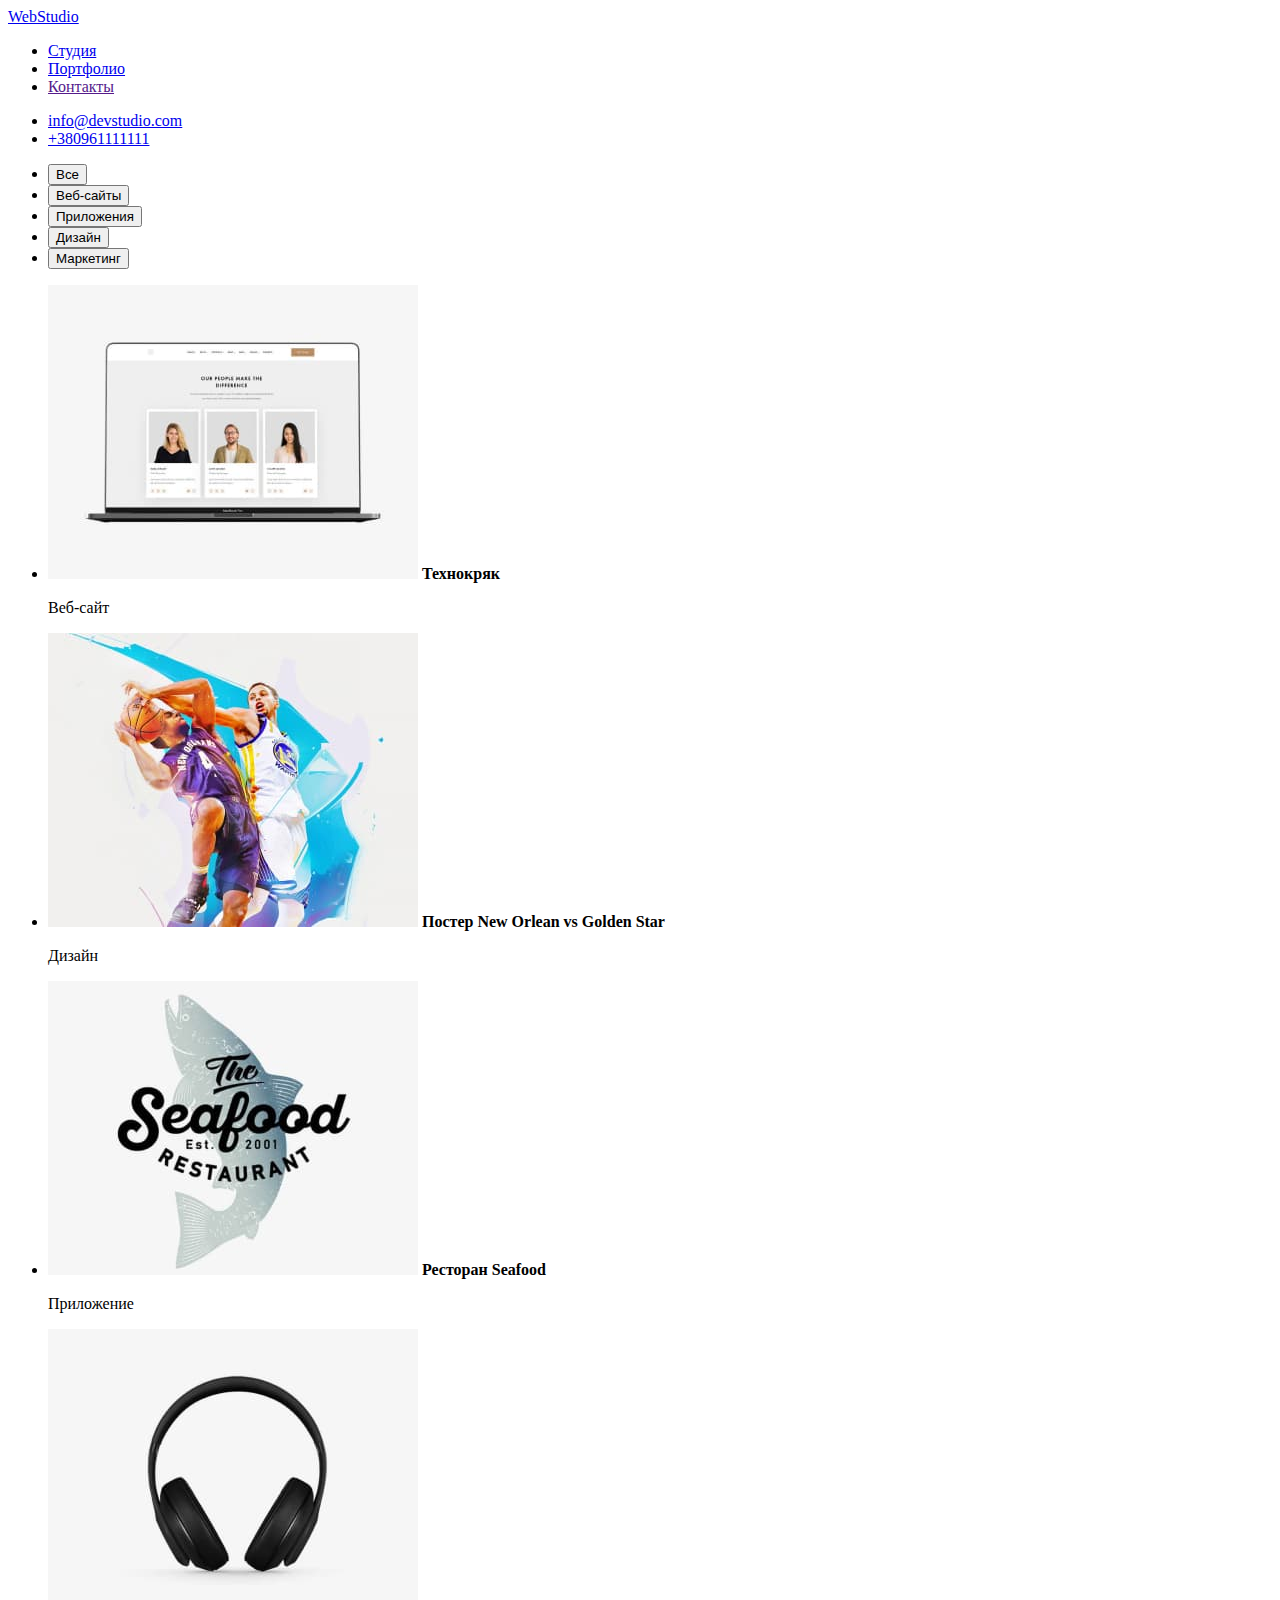
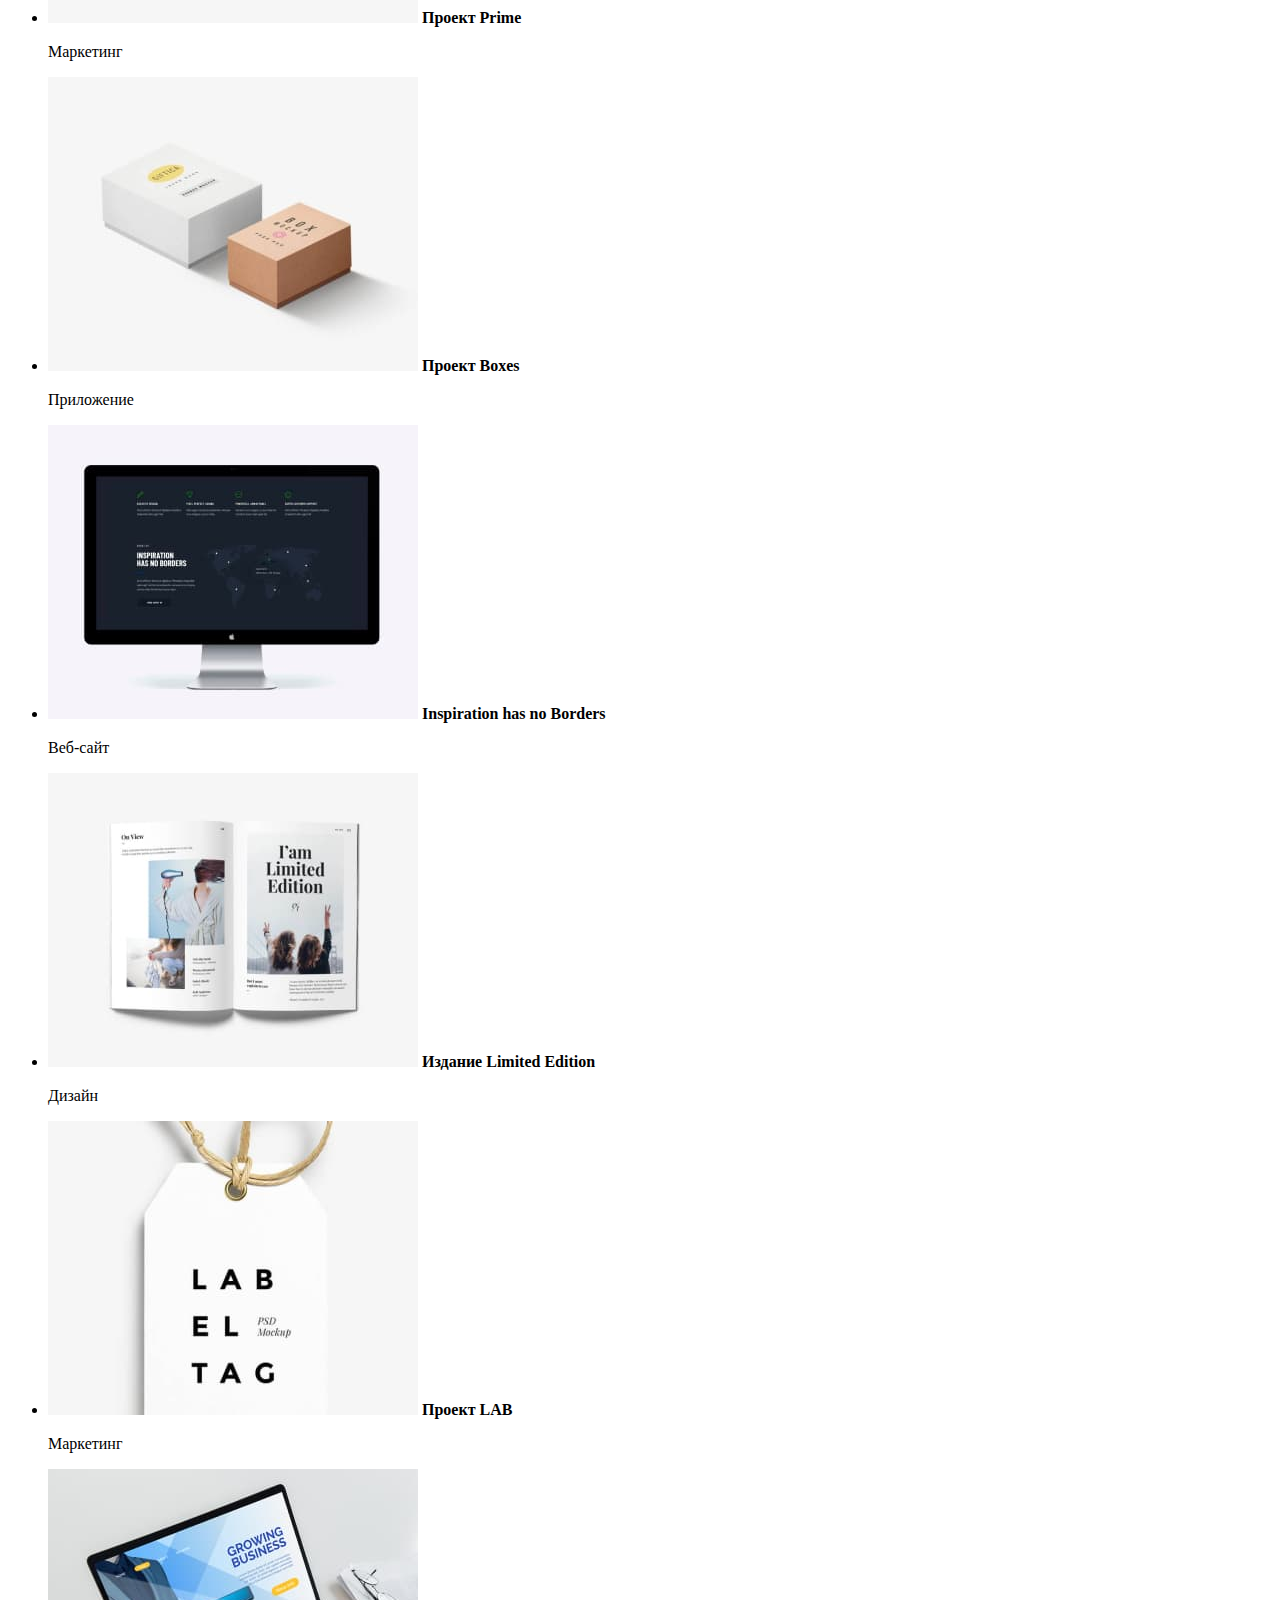
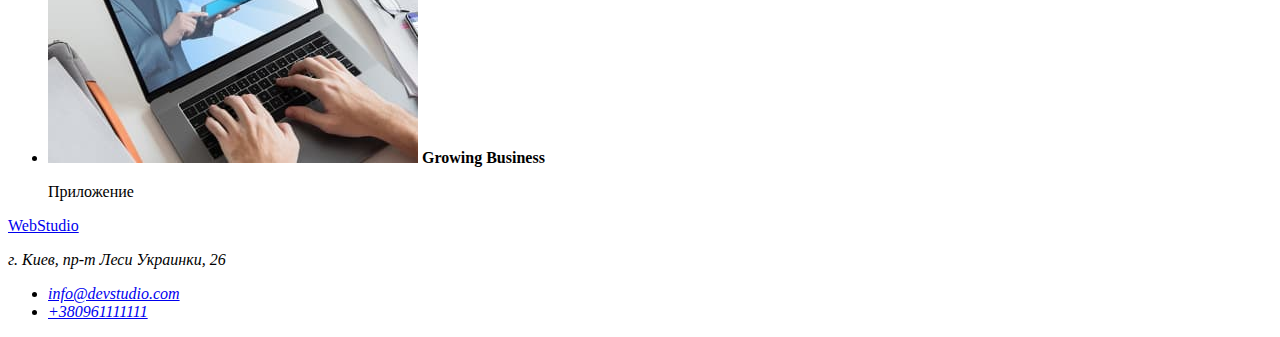
==== portfolio.html @ 55239a02 "Cделана розметка" ====
<!DOCTYPE html>
<html lang="ru">
<head>
    <meta charset="UTF-8">
    <meta http-equiv="X-UA-Compatible" content="IE=edge">
    <meta name="viewport" content="width=device-width, initial-scale=1.0">
    <title>Document</title>
    <link rel="stylesheet" href="./css/styles.css">
</head>
<body>
    <!-- Шапка страници -->
    <header>
        <nav>
            <a href="index.html">WebStudio</a>
            <ul>
                <li><a href="./index.html">Студия</a></li>
                <li><a href="./portfolio.html">Портфолио</a></li>
                <li><a href="">Контакты</a></li>
            </ul>
        </nav>
        <ul>
            <li><a href="mailto:info@devstudio.com">info@devstudio.com</a></li>
            <li><a href="tel:+380961111111">+380961111111</a></li>
        </ul>
    </header>

    <main>
        <!-- Фільтр -->
        <div>
            <ul>
                <li><button type="button">Все</button></li>
                <li><button type="button">Веб-сайты</button></li>
                <li><button type="button">Приложения</button></li>
                <li><button type="button">Дизайн</button></li>
                <li><button type="button">Маркетинг</button></li>
            </ul>
        </div>

        <div>
            <ul>
                <li><img src="./images/image4.jpg" alt="Ноутбук с веб-сайтом">
                    <b>Технокряк</b>
                    <p>Веб-сайт</p>
                </li>
                <li><img src="./images/image5.jpg" alt="Два игрока в баскетбол">
                    <b>Постер New Orlean vs Golden Star</b>
                    <p>Дизайн</p>                
                </li>
                <li><img src="./images/imae6.jpg" alt="Лого ресторана">
                    <b>Ресторан Seafood</b>
                    <p>Приложение</p>
                </li>
                <li><img src="./images/image7.jpg" alt="Наушники">
                    <b>Проект Prime</b>
                    <p>Маркетинг</p>
                </li>
                <li><img src="./images/image8.jpg" alt="Две картонные коробки">
                    <b>Проект Boxes</b>
                    <p>Приложение</p>
                </li>
                <li><img src="./images/image9.jpg" alt="Монитор с веб-сайтом">
                    <b>Inspiration has no Borders</b>
                    <p>Веб-сайт</p>
                </li>
                <li><img src="./images/image10.jpg" alt="Развернутый журнал">
                    <b>Издание Limited Edition</b>
                    <p>Дизайн</p>
                </li>
                <li><img src="./images/image11.jpg" alt="Бирка с лого">
                    <b>Проект LAB</b>
                    <p>Маркетинг</p>
                </li>
                <li><img src="./images/image12.jpg" alt="Работа за ноутбуком">
                    <b>Growing Business</b>
                    <p>Приложение</p>
                </li>
            </ul>
        </div>

    </main>

    <!-- Подвал -->
    <footer>
    <a href="index.html">WebStudio</a>
    <address>
        <p>г. Киев, пр-т Леси Украинки, 26</p>
        <ul>
            <li><a href="mailto:info@devstudio.com">info@devstudio.com</a></li>
            <li><a href="tel:+380961111111">+380961111111</a></li>
        </ul>
    </address>
    </footer>
</body>
</html>
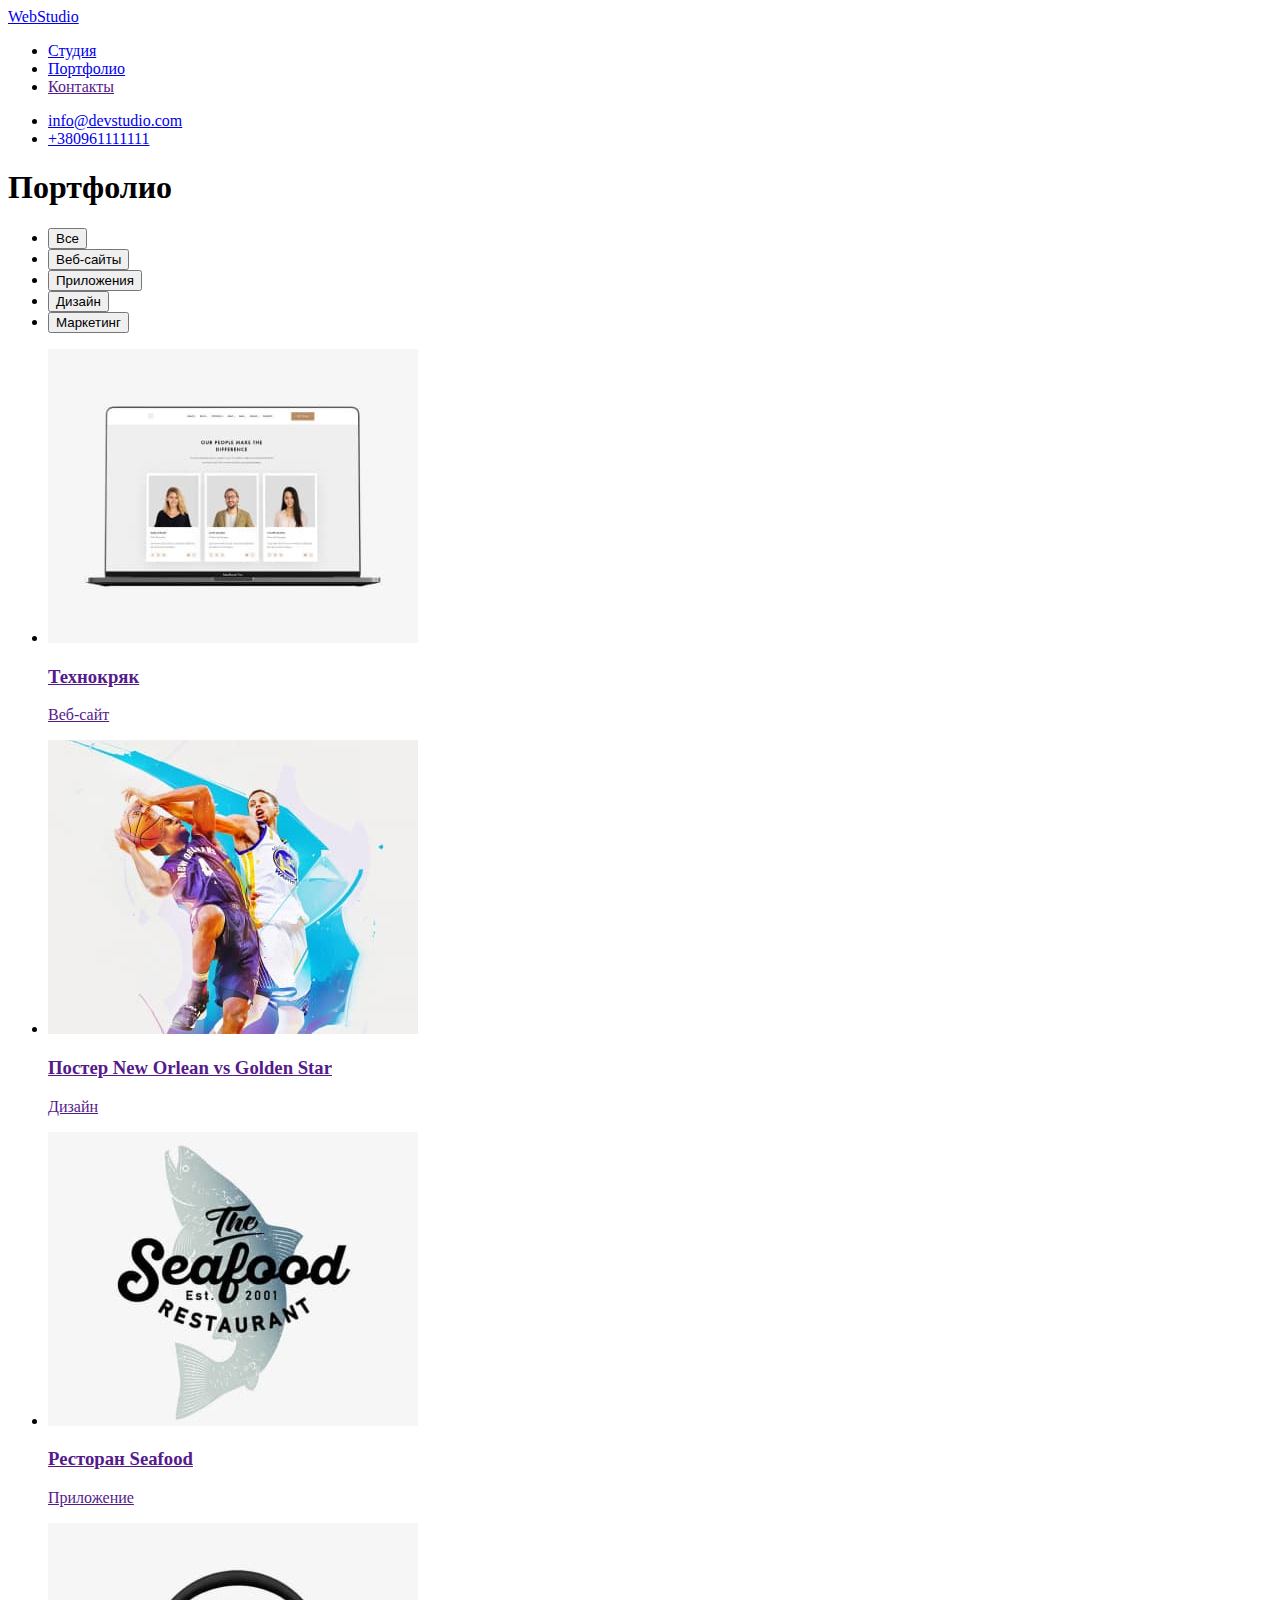
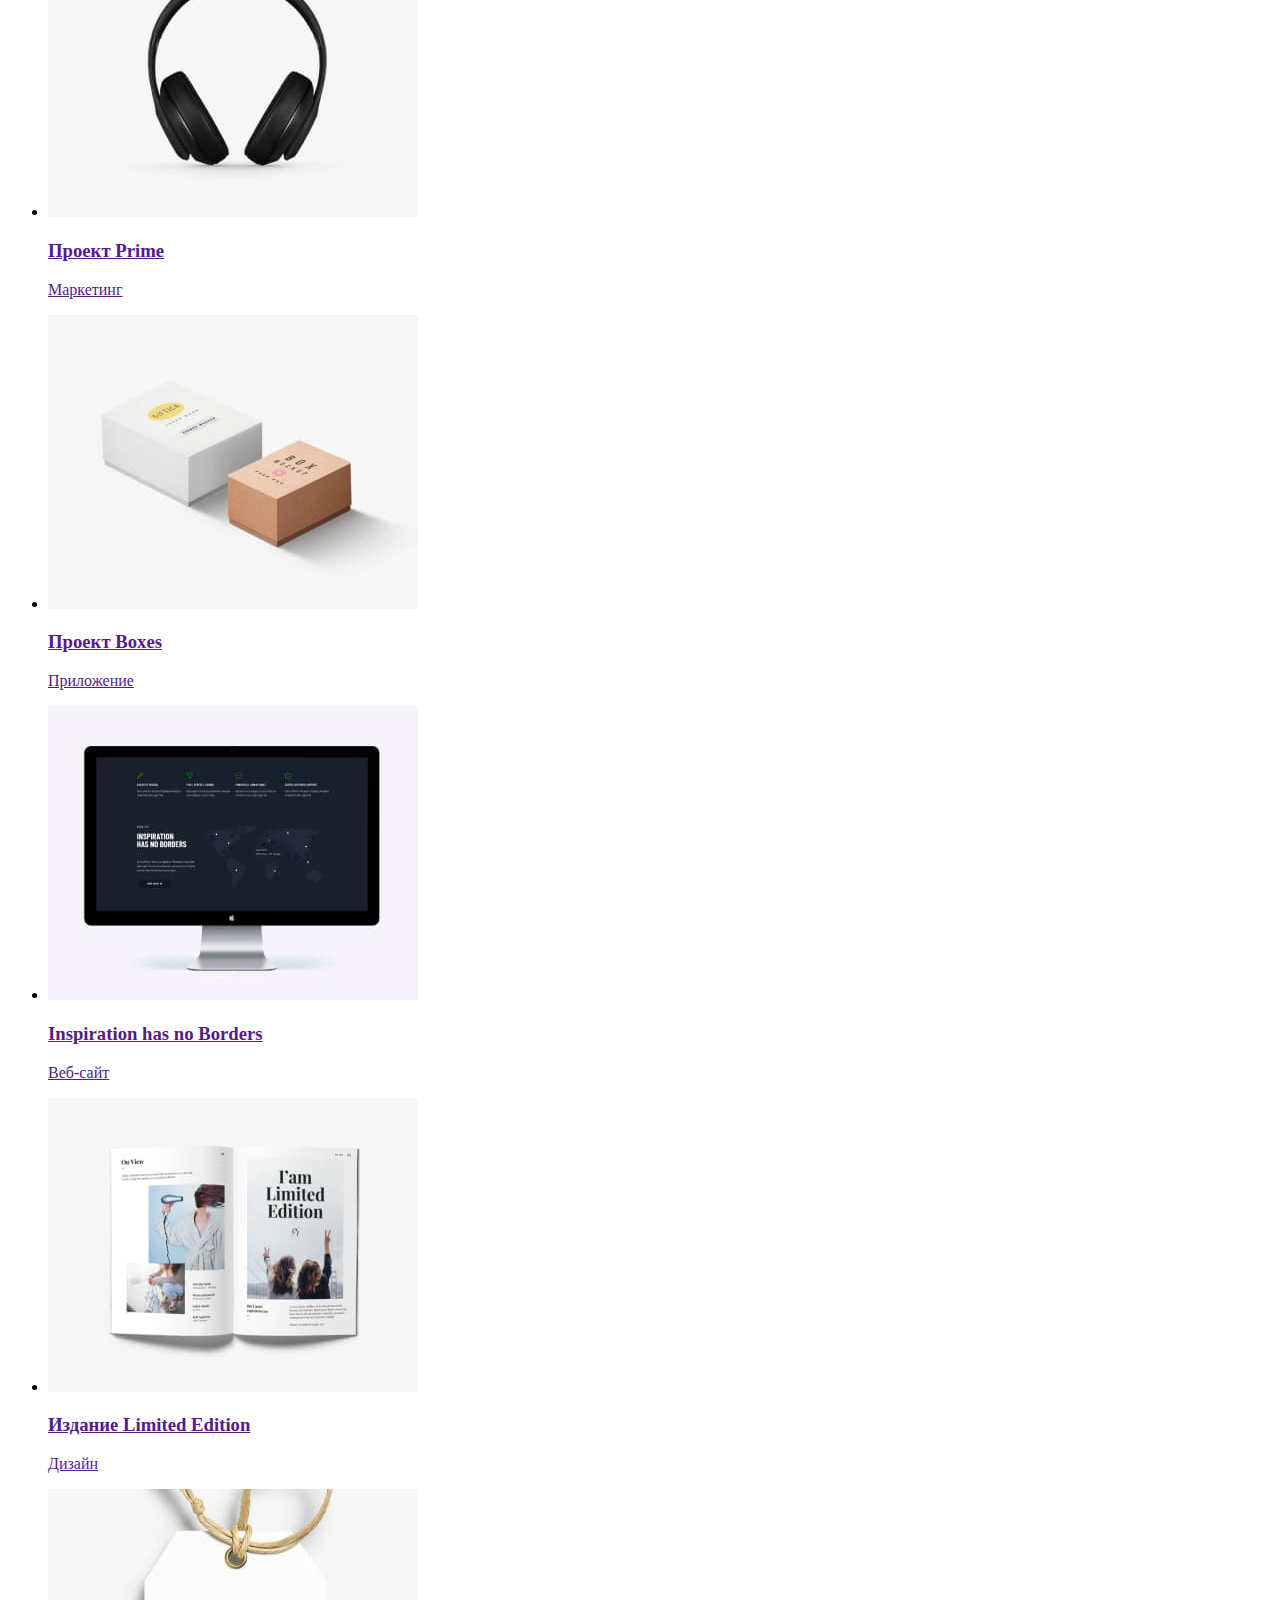
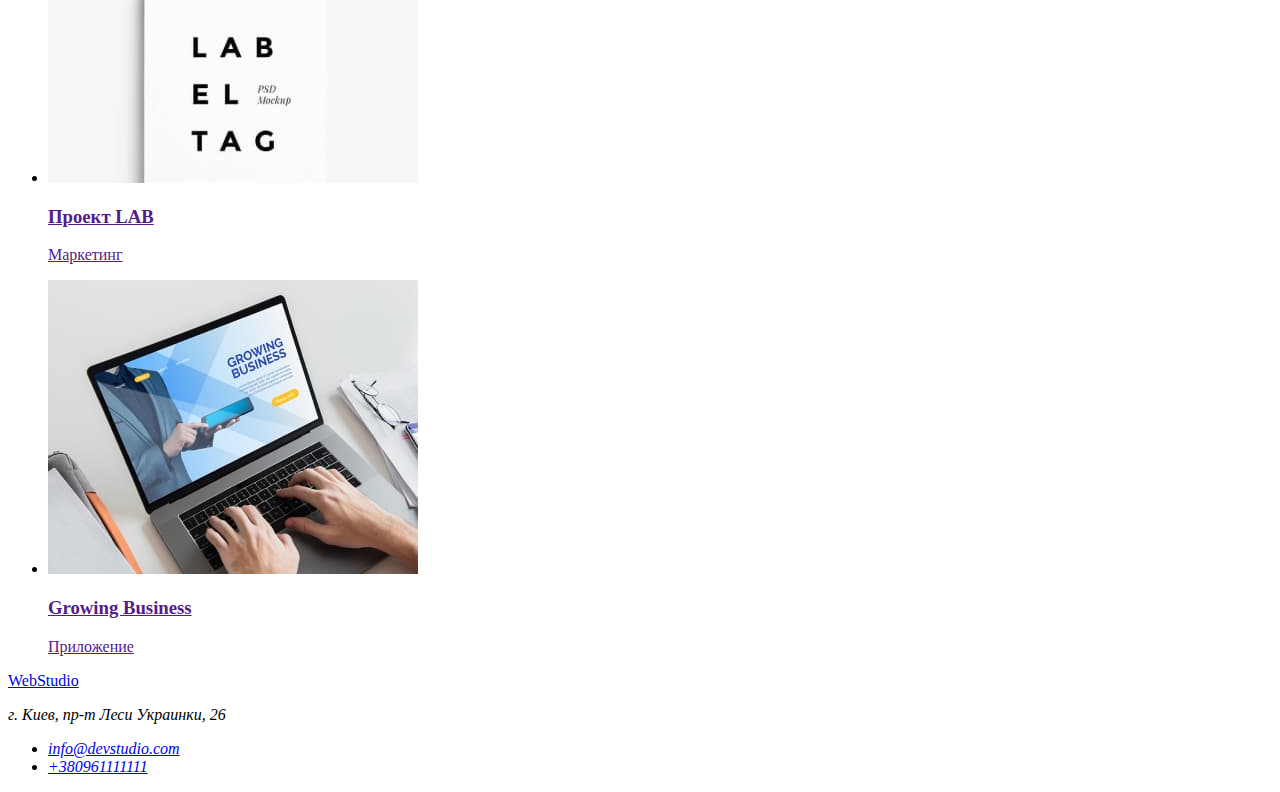
==== commit d7c521d0: "Поменяно верстку в портфолыо" ====
--- a/portfolio.html
+++ b/portfolio.html
@@ -25,8 +25,9 @@
     </header>
 
     <main>
-        <!-- Фільтр -->
-        <div>
+        <section>
+            <h1>Портфолио</h1>
+            <!-- Фільтр -->
             <ul>
                 <li><button type="button">Все</button></li>
                 <li><button type="button">Веб-сайты</button></li>
@@ -34,48 +35,72 @@
                 <li><button type="button">Дизайн</button></li>
                 <li><button type="button">Маркетинг</button></li>
             </ul>
-        </div>
 
-        <div>
+            <!-- Портфолио -->
             <ul>
-                <li><img src="./images/image4.jpg" alt="Ноутбук с веб-сайтом">
-                    <b>Технокряк</b>
-                    <p>Веб-сайт</p>
+                <li>
+                    <a href=""><img src="./images/image4.jpg" alt="Ноутбук с веб-сайтом">
+                        <h3>Технокряк</h3>
+                        <p>Веб-сайт</p>
+                    </a>
                 </li>
-                <li><img src="./images/image5.jpg" alt="Два игрока в баскетбол">
-                    <b>Постер New Orlean vs Golden Star</b>
-                    <p>Дизайн</p>                
+                <li>
+                    <a href="">
+                        <img src="./images/image5.jpg" alt="Два игрока в баскетбол">
+                        <h3>Постер New Orlean vs Golden Star</h3>
+                        <p>Дизайн</p>
+                    </a>
                 </li>
-                <li><img src="./images/imae6.jpg" alt="Лого ресторана">
-                    <b>Ресторан Seafood</b>
-                    <p>Приложение</p>
+                <li>
+                    <a href="">
+                        <img src="./images/imae6.jpg" alt="Лого ресторана">
+                        <h3>Ресторан Seafood</h3>
+                        <p>Приложение</p>
+                    </a>
                 </li>
-                <li><img src="./images/image7.jpg" alt="Наушники">
-                    <b>Проект Prime</b>
-                    <p>Маркетинг</p>
+                <li>
+                    <a href="">
+                        <img src="./images/image7.jpg" alt="Наушники">
+                        <h3>Проект Prime</h3>
+                        <p>Маркетинг</p>
+                    </a>
                 </li>
-                <li><img src="./images/image8.jpg" alt="Две картонные коробки">
-                    <b>Проект Boxes</b>
-                    <p>Приложение</p>
+                <li>
+                    <a href="">
+                        <img src="./images/image8.jpg" alt="Две картонные коробки">
+                        <h3>Проект Boxes</h3>
+                        <p>Приложение</p>
+                    </a>
                 </li>
-                <li><img src="./images/image9.jpg" alt="Монитор с веб-сайтом">
-                    <b>Inspiration has no Borders</b>
-                    <p>Веб-сайт</p>
+                <li>
+                    <a href="">
+                        <img src="./images/image9.jpg" alt="Монитор с веб-сайтом">
+                        <h3>Inspiration has no Borders</h3>
+                        <p>Веб-сайт</p>
+                    </a>
                 </li>
-                <li><img src="./images/image10.jpg" alt="Развернутый журнал">
-                    <b>Издание Limited Edition</b>
-                    <p>Дизайн</p>
+                <li>
+                    <a href="">
+                        <img src="./images/image10.jpg" alt="Развернутый журнал">
+                        <h3>Издание Limited Edition</h3>
+                        <p>Дизайн</p>
+                    </a>
                 </li>
-                <li><img src="./images/image11.jpg" alt="Бирка с лого">
-                    <b>Проект LAB</b>
-                    <p>Маркетинг</p>
+                <li>
+                    <a href="">
+                        <img src="./images/image11.jpg" alt="Бирка с лого">
+                        <h3>Проект LAB</h3>
+                        <p>Маркетинг</p>
+                    </a>
                 </li>
-                <li><img src="./images/image12.jpg" alt="Работа за ноутбуком">
-                    <b>Growing Business</b>
-                    <p>Приложение</p>
+                <li><a href="">
+                        <img src="./images/image12.jpg" alt="Работа за ноутбуком">
+                        <h3>Growing Business</h3>
+                        <p>Приложение</p>
+                    </a>
                 </li>
             </ul>
-        </div>
+        </section>
 
     </main>
 
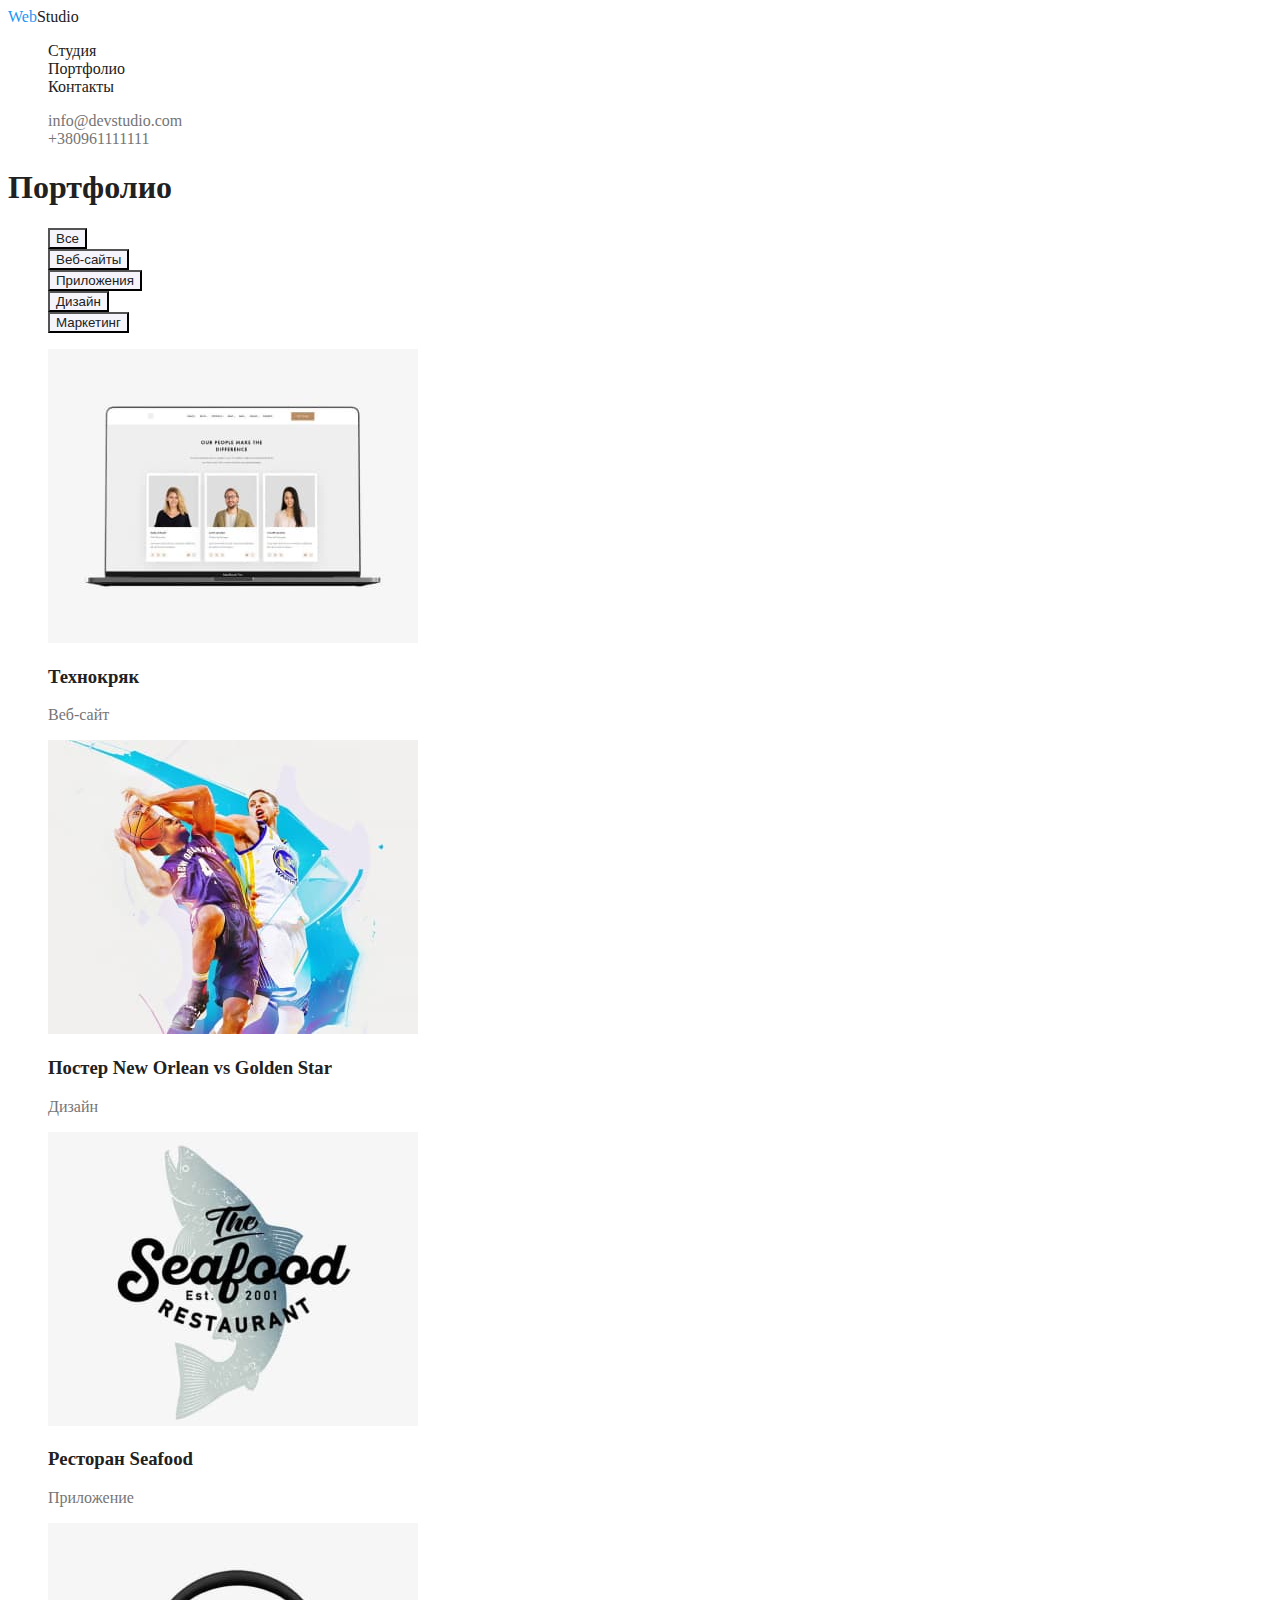
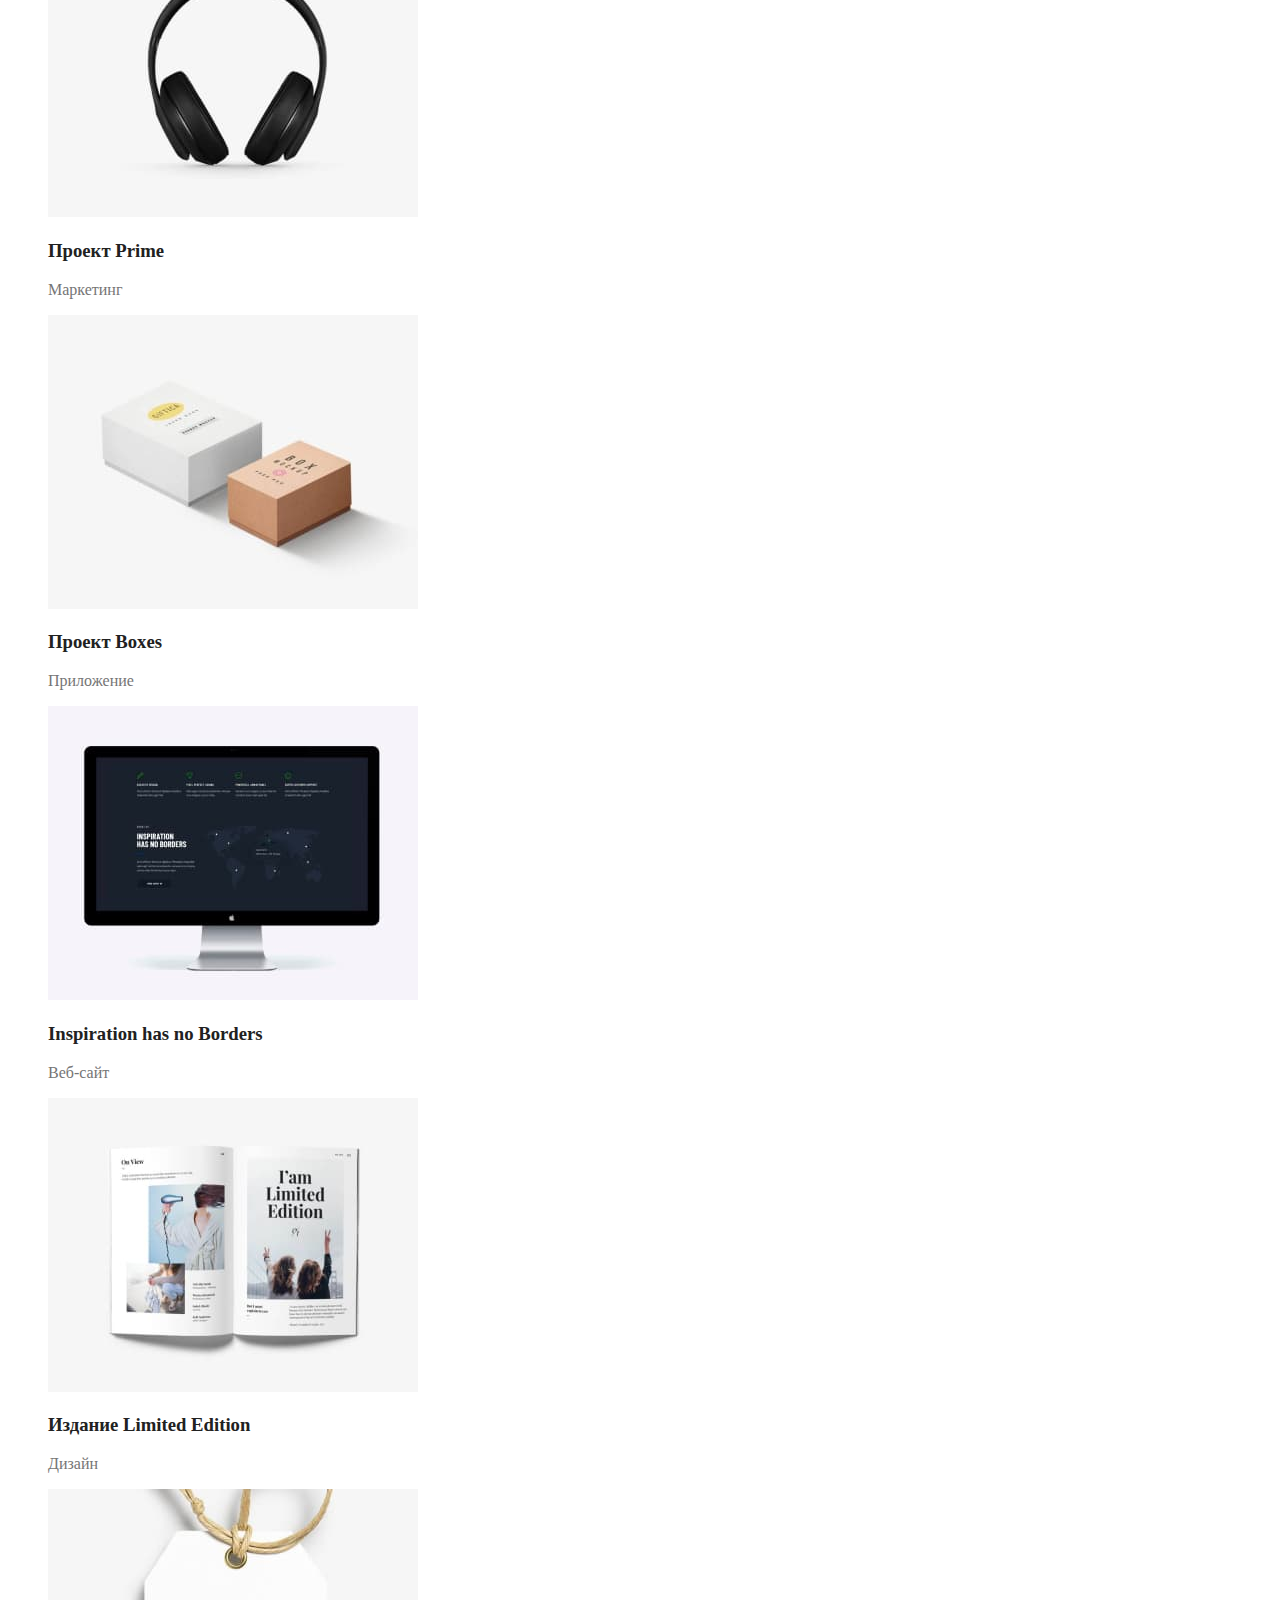
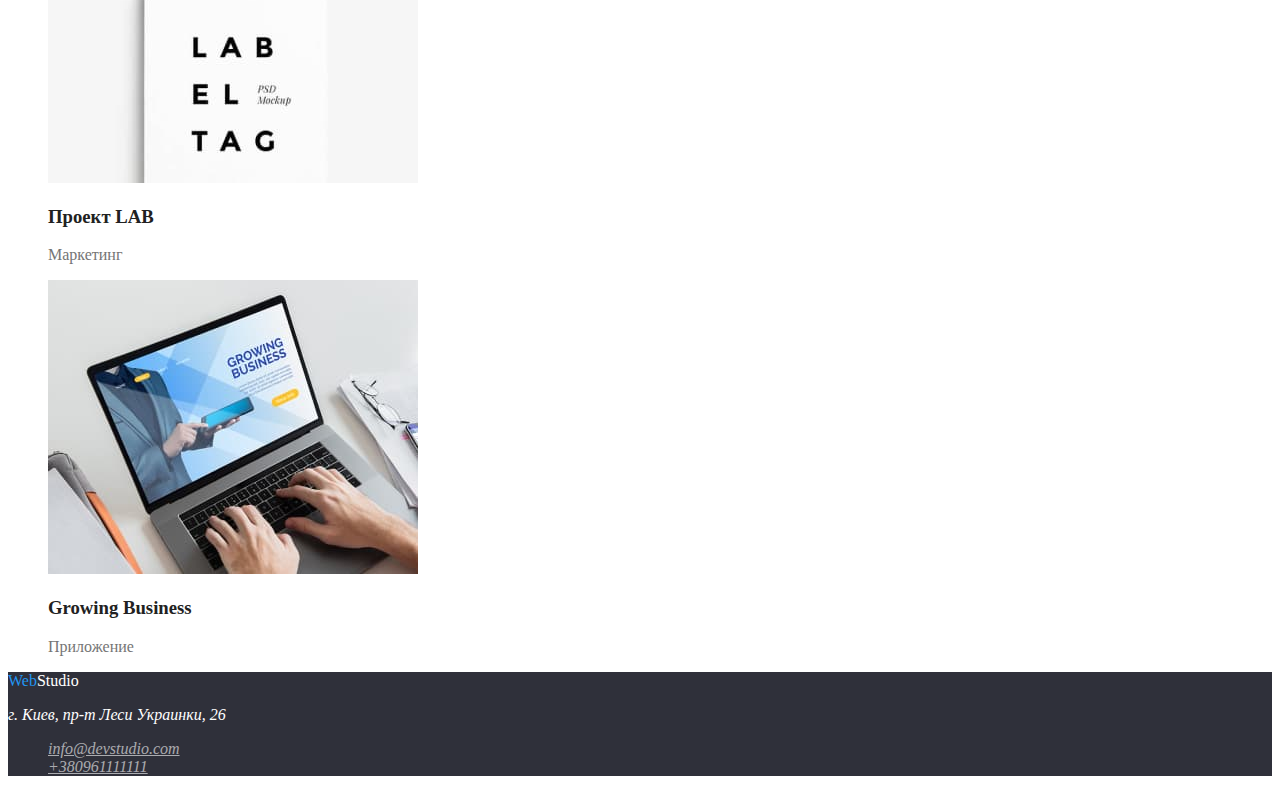
==== commit f5a66130: "Стилизация без шрифтов" ====
--- a/portfolio.html
+++ b/portfolio.html
@@ -5,98 +5,103 @@
     <meta http-equiv="X-UA-Compatible" content="IE=edge">
     <meta name="viewport" content="width=device-width, initial-scale=1.0">
     <title>Document</title>
+    <link rel="preconnect" href="https://fonts.googleapis.com">
+    <link rel="preconnect" href="https://fonts.gstatic.com" crossorigin>
+    <link href="https://fonts.googleapis.com/css2?family=Raleway:wght@700&family=Roboto:wght@400;500;700;900&display=swap" rel="stylesheet">
     <link rel="stylesheet" href="./css/styles.css">
 </head>
 <body>
     <!-- Шапка страници -->
-    <header>
-        <nav>
-            <a href="index.html">WebStudio</a>
-            <ul>
-                <li><a href="./index.html">Студия</a></li>
-                <li><a href="./portfolio.html">Портфолио</a></li>
-                <li><a href="">Контакты</a></li>
+    <header class="header-index">
+        <nav class="nav">
+            <a class="nav-logo" href="index.html"><span class="logo-web">Web</span><span class="logo-studio">Studio</span></a>
+            <ul class="nav-list">
+                <li><a class="nav-link" href="./index.html">Студия</a></li>
+                <li><a class="nav-link" href="./portfolio.html">Портфолио</a></li>
+                <li><a class="nav-link" href="">Контакты</a></li>
             </ul>
         </nav>
-        <ul>
-            <li><a href="mailto:info@devstudio.com">info@devstudio.com</a></li>
-            <li><a href="tel:+380961111111">+380961111111</a></li>
+        <ul class="auth-list">
+            <li class="auth-item"><a class="auth-link" href="mailto:info@devstudio.com">info@devstudio.com</a></li>
+            <li class="auth-item"><a class="auth-link" href="tel:+380961111111">+380961111111</a></li>
         </ul>
     </header>
 
-    <main>
-        <section>
-            <h1>Портфолио</h1>
+    <main class="main-portfolio">
+        <section class="portfolio">
+            <h1 class="portfolio-title">Портфолио</h1>
             <!-- Фільтр -->
-            <ul>
-                <li><button type="button">Все</button></li>
-                <li><button type="button">Веб-сайты</button></li>
-                <li><button type="button">Приложения</button></li>
-                <li><button type="button">Дизайн</button></li>
-                <li><button type="button">Маркетинг</button></li>
+            <ul class="filter-list">
+                <li class="filter-item"><button class="filter-btn" type="button">Все</button></li>
+                <li class="filter-item"><button class="filter-btn" type="button">Веб-сайты</button></li>
+                <li class="filter-item"><button class="filter-btn" type="button">Приложения</button></li>
+                <li class="filter-item"><button class="filter-btn" type="button">Дизайн</button></li>
+                <li class="filter-item"><button class="filter-btn" type="button">Маркетинг</button></li>
             </ul>
 
             <!-- Портфолио -->
-            <ul>
-                <li>
-                    <a href=""><img src="./images/image4.jpg" alt="Ноутбук с веб-сайтом">
-                        <h3>Технокряк</h3>
-                        <p>Веб-сайт</p>
+            <ul class="portfolio-list">
+                <li class="portfolio-item">
+                    <a class="portfolio-link" href="">
+                        <img class="portfolio-pic" src="./images/image4.jpg" alt="Ноутбук с веб-сайтом" width="370" height="294">
+                        <h3 class="portfolio-subtitle">Технокряк</h3>
+                        <p class="portfolio-text">Веб-сайт</p>
                     </a>
                 </li>
-                <li>
-                    <a href="">
-                        <img src="./images/image5.jpg" alt="Два игрока в баскетбол">
-                        <h3>Постер New Orlean vs Golden Star</h3>
-                        <p>Дизайн</p>
+                <li class="portfolio-item">
+                    <a class="portfolio-link" href="">
+                        <img class="portfolio-pic" src="./images/image5.jpg" alt="Два игрока в баскетбол" width="370" height="294">
+                        <h3 class="portfolio-subtitle">Постер New Orlean vs Golden Star</h3>
+                        <p class="portfolio-text">Дизайн</p>
                     </a>
                 </li>
-                <li>
-                    <a href="">
-                        <img src="./images/imae6.jpg" alt="Лого ресторана">
-                        <h3>Ресторан Seafood</h3>
-                        <p>Приложение</p>
+                <li class="portfolio-item">
+                    <a class="portfolio-link" href="">
+                        <img class="portfolio-pic" src="./images/imae6.jpg" alt="Лого ресторана" width="370" height="294">
+                        <h3 class="portfolio-subtitle">Ресторан Seafood</h3>
+                        <p class="portfolio-text">Приложение</p>
                     </a>
                 </li>
-                <li>
-                    <a href="">
-                        <img src="./images/image7.jpg" alt="Наушники">
-                        <h3>Проект Prime</h3>
-                        <p>Маркетинг</p>
+                <li class="portfolio-item">
+                    <a class="portfolio-link" href="">
+                        <img class="portfolio-pic" src="./images/image7.jpg" alt="Наушники" width="370" height="294">
+                        <h3 class="portfolio-subtitle">Проект Prime</h3>
+                        <p class="portfolio-text">Маркетинг</p>
                     </a>
                 </li>
-                <li>
-                    <a href="">
-                        <img src="./images/image8.jpg" alt="Две картонные коробки">
-                        <h3>Проект Boxes</h3>
-                        <p>Приложение</p>
+                <li class="portfolio-item">
+                    <a class="portfolio-link" href="">
+                        <img class="portfolio-pic" src="./images/image8.jpg" alt="Две картонные коробки" width="370" height="294">
+                        <h3 class="portfolio-subtitle">Проект Boxes</h3>
+                        <p class="portfolio-text">Приложение</p>
                     </a>
                 </li>
-                <li>
-                    <a href="">
-                        <img src="./images/image9.jpg" alt="Монитор с веб-сайтом">
-                        <h3>Inspiration has no Borders</h3>
-                        <p>Веб-сайт</p>
+                <li class="portfolio-item">
+                    <a class="portfolio-link" href="">
+                        <img class="portfolio-pic" src="./images/image9.jpg" alt="Монитор с веб-сайтом" width="370" height="294">
+                        <h3 class="portfolio-subtitle">Inspiration has no Borders</h3>
+                        <p class="portfolio-text">Веб-сайт</p>
                     </a>
                 </li>
-                <li>
-                    <a href="">
-                        <img src="./images/image10.jpg" alt="Развернутый журнал">
-                        <h3>Издание Limited Edition</h3>
-                        <p>Дизайн</p>
+                <li class="portfolio-item">
+                    <a class="portfolio-link" href="">
+                        <img class="portfolio-pic" src="./images/image10.jpg" alt="Развернутый журнал" width="370" height="294">
+                        <h3 class="portfolio-subtitle">Издание Limited Edition</h3>
+                        <p class="portfolio-text">Дизайн</p>
                     </a>
                 </li>
-                <li>
-                    <a href="">
-                        <img src="./images/image11.jpg" alt="Бирка с лого">
-                        <h3>Проект LAB</h3>
-                        <p>Маркетинг</p>
+                <li class="portfolio-item">
+                    <a class="portfolio-link" href="">
+                        <img class="portfolio-pic" src="./images/image11.jpg" alt="Бирка с лого" width="370" height="294">
+                        <h3 class="portfolio-subtitle">Проект LAB</h3>
+                        <p class="portfolio-text">Маркетинг</p>
                     </a>
                 </li>
-                <li><a href="">
-                        <img src="./images/image12.jpg" alt="Работа за ноутбуком">
-                        <h3>Growing Business</h3>
-                        <p>Приложение</p>
+                <li class="portfolio-item">
+                    <a class="portfolio-link" href="">
+                        <img class="portfolio-pic" src="./images/image12.jpg" alt="Работа за ноутбуком" width="370" height="294">
+                        <h3 class="portfolio-subtitle">Growing Business</h3>
+                        <p class="portfolio-text">Приложение</p>
                     </a>
                 </li>
             </ul>
@@ -105,15 +110,16 @@
     </main>
 
     <!-- Подвал -->
-    <footer>
-    <a href="index.html">WebStudio</a>
-    <address>
-        <p>г. Киев, пр-т Леси Украинки, 26</p>
-        <ul>
-            <li><a href="mailto:info@devstudio.com">info@devstudio.com</a></li>
-            <li><a href="tel:+380961111111">+380961111111</a></li>
-        </ul>
-    </address>
+    <footer class="footer">
+        <a class="nav-logo" href="index.html"><span class="footer-web">Web</span><span class="footer-studio">Studio</span></a>
+        <address class="address">
+            <p class="address-text">г. Киев, пр-т Леси Украинки, 26</p>
+            <ul class="address-list">
+                <li class="address-item"><a class="address-link" href="mailto:info@devstudio.com">info@devstudio.com</a>
+                </li>
+                <li class="address-item"><a class="address-link" href="tel:+380961111111">+380961111111</a></li>
+            </ul>
+        </address>
     </footer>
 </body>
 </html>--- a/css/styles.css
+++ b/css/styles.css
@@ -0,0 +1,138 @@
+/* основной цвет текста #212121; */
+
+/* вторичній цвет текста #757575; */
+
+/* белый #FFFFFF; */
+
+/* цвет контактов в футере rgba(255, 255, 255, 0.6); */
+
+/* цвет веб #2196F3; */
+:root {
+  --primary-text-color: #212121;
+  --secondary-text-color: #757575;
+  --link-color: #212121;
+  --accent-link-color: #2196f3;
+}
+
+body {
+  background-color: #ffffff;
+  color: #212121;
+}
+/* Убираэт у всех ссылок подчеркивание */
+ul {
+  list-style: none;
+}
+/* Стилизирует Лого */
+.nav-logo {
+  text-decoration: none;
+}
+.logo-web {
+  color: #2196f3;
+}
+.logo-studio {
+  color: #212121;
+}
+/* Стилизирует ссылки в хедере */
+.nav-link {
+  color: var(--link-color);
+}
+.nav-list .nav-link:hover,
+.nav-list .nav-link:focus,
+.nav-list .nav-link:active {
+  color: var(--accent-link-color);
+}
+
+.nav-list .nav-link {
+  text-decoration: none;
+}
+/* Стилизирует ссылки авторизации */
+.auth-link {
+  color: #757575;
+}
+
+.auth-link:hover,
+.auth-link:focus {
+  color: #2196f3;
+}
+
+.auth-link {
+  text-decoration: none;
+}
+
+.section-title {
+  color: #212121;
+}
+/* Стилизирует герои */
+.hero {
+  background-color: #2f303a;
+}
+.hero-title {
+  color: #ffffff;
+}
+.hero-btn {
+  background-color: #2196f3;
+  color: #ffffff;
+  cursor: pointer;
+}
+
+/* Стилизирует наши преимущества */
+.benefits-title {
+  color: #212121;
+}
+
+.benefits-text {
+  color: #757575;
+}
+
+/* Стилизация наша команда */
+
+.team-title-secondary {
+  color: #212121;
+}
+.team-text {
+  color: #757575;
+}
+/* Стилизация футтер */
+.footer {
+  background-color: #2f303a;
+}
+.footer-web {
+  color: #2196f3;
+}
+.footer-studio {
+  color: #ffffff;
+}
+.address-text {
+  color: #ffffff;
+}
+.address-link {
+  color: rgba(255, 255, 255, 0.6);
+}
+
+/* Стилизация филтра */
+.filter-btn {
+  background-color: #f5f4fa;
+  color: #212121;
+  cursor: pointer;
+}
+.filter-btn:hover,
+.filter-btn:focus,
+.filter-btn:active {
+  background-color: #2196f3;
+  color: #ffffff;
+}
+
+/* Стилизация портфолио */
+.portfolio-subtitle {
+  color: #212121;
+}
+.portfolio-text {
+  color: #757575;
+}
+.portfolio-link {
+  text-decoration: none;
+}
+.portfolio-link:hover,
+.portfolio-link:focus {
+  color: none;
+}
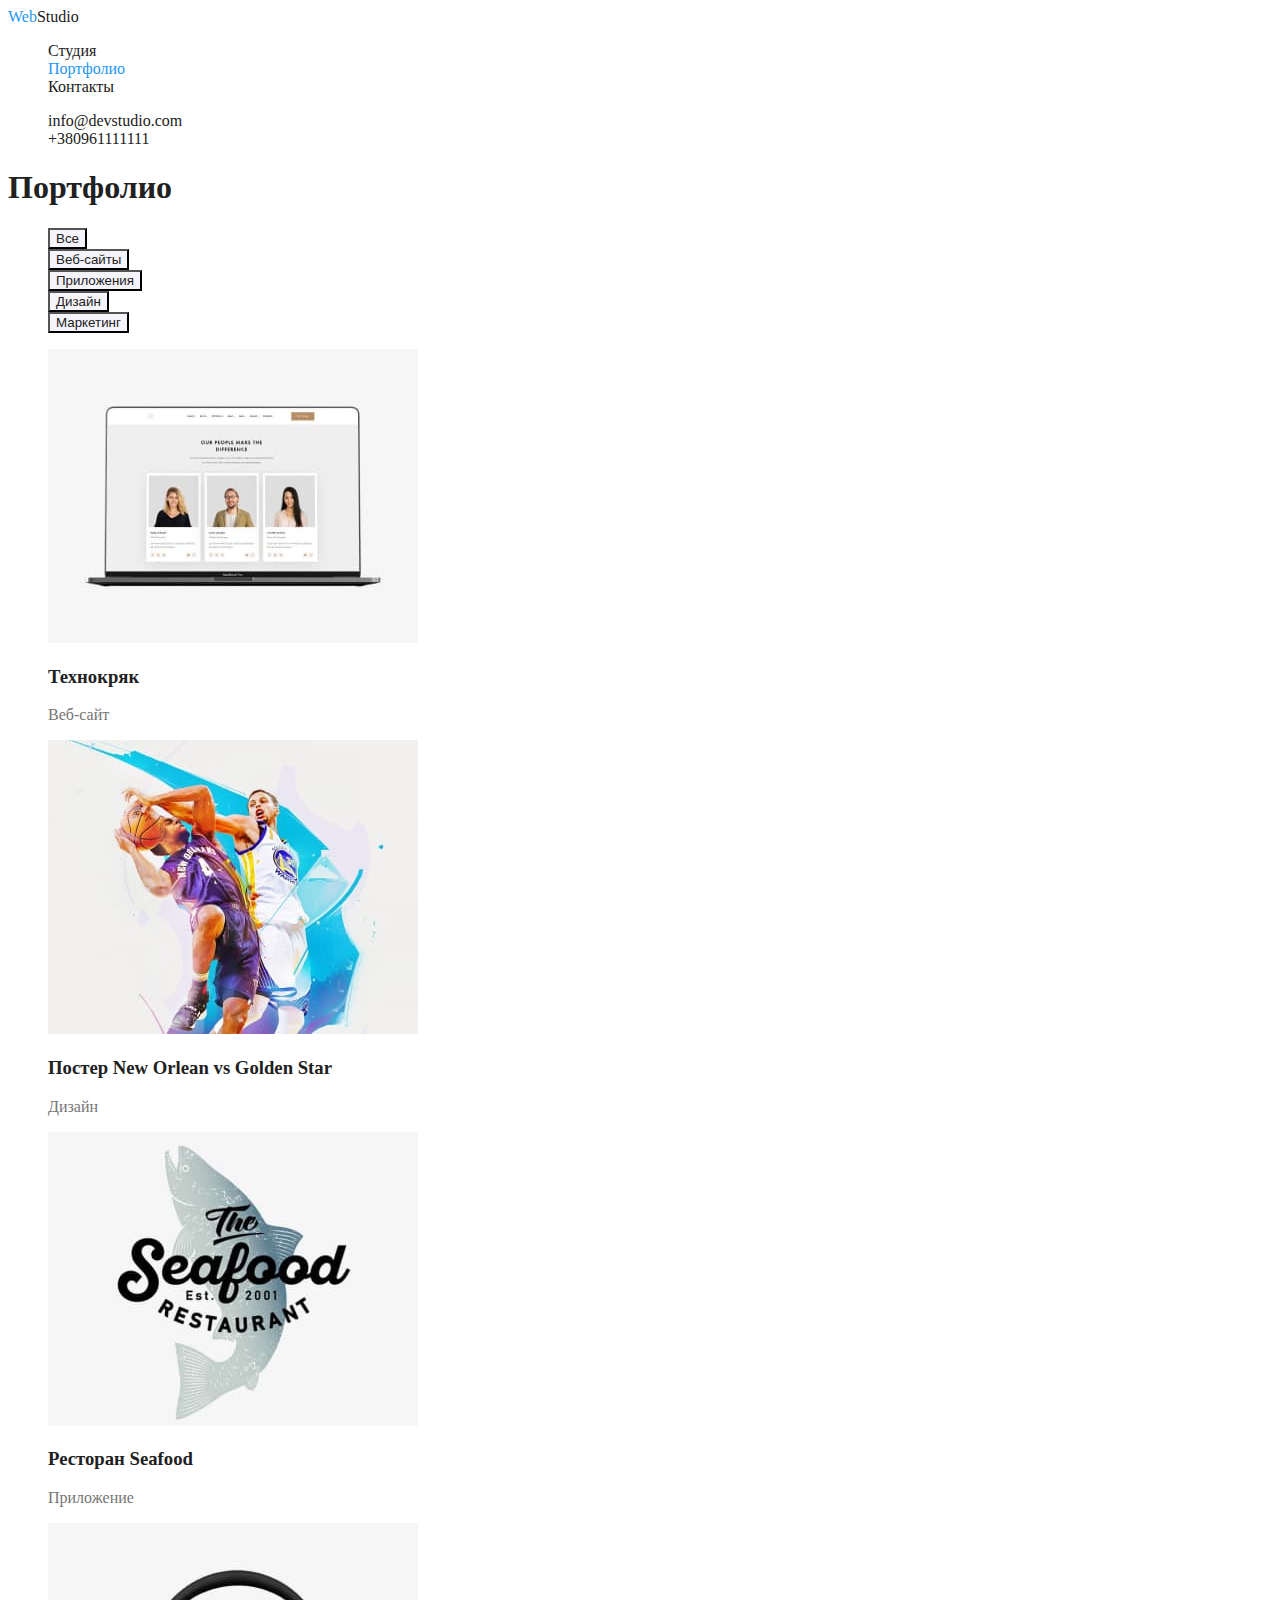
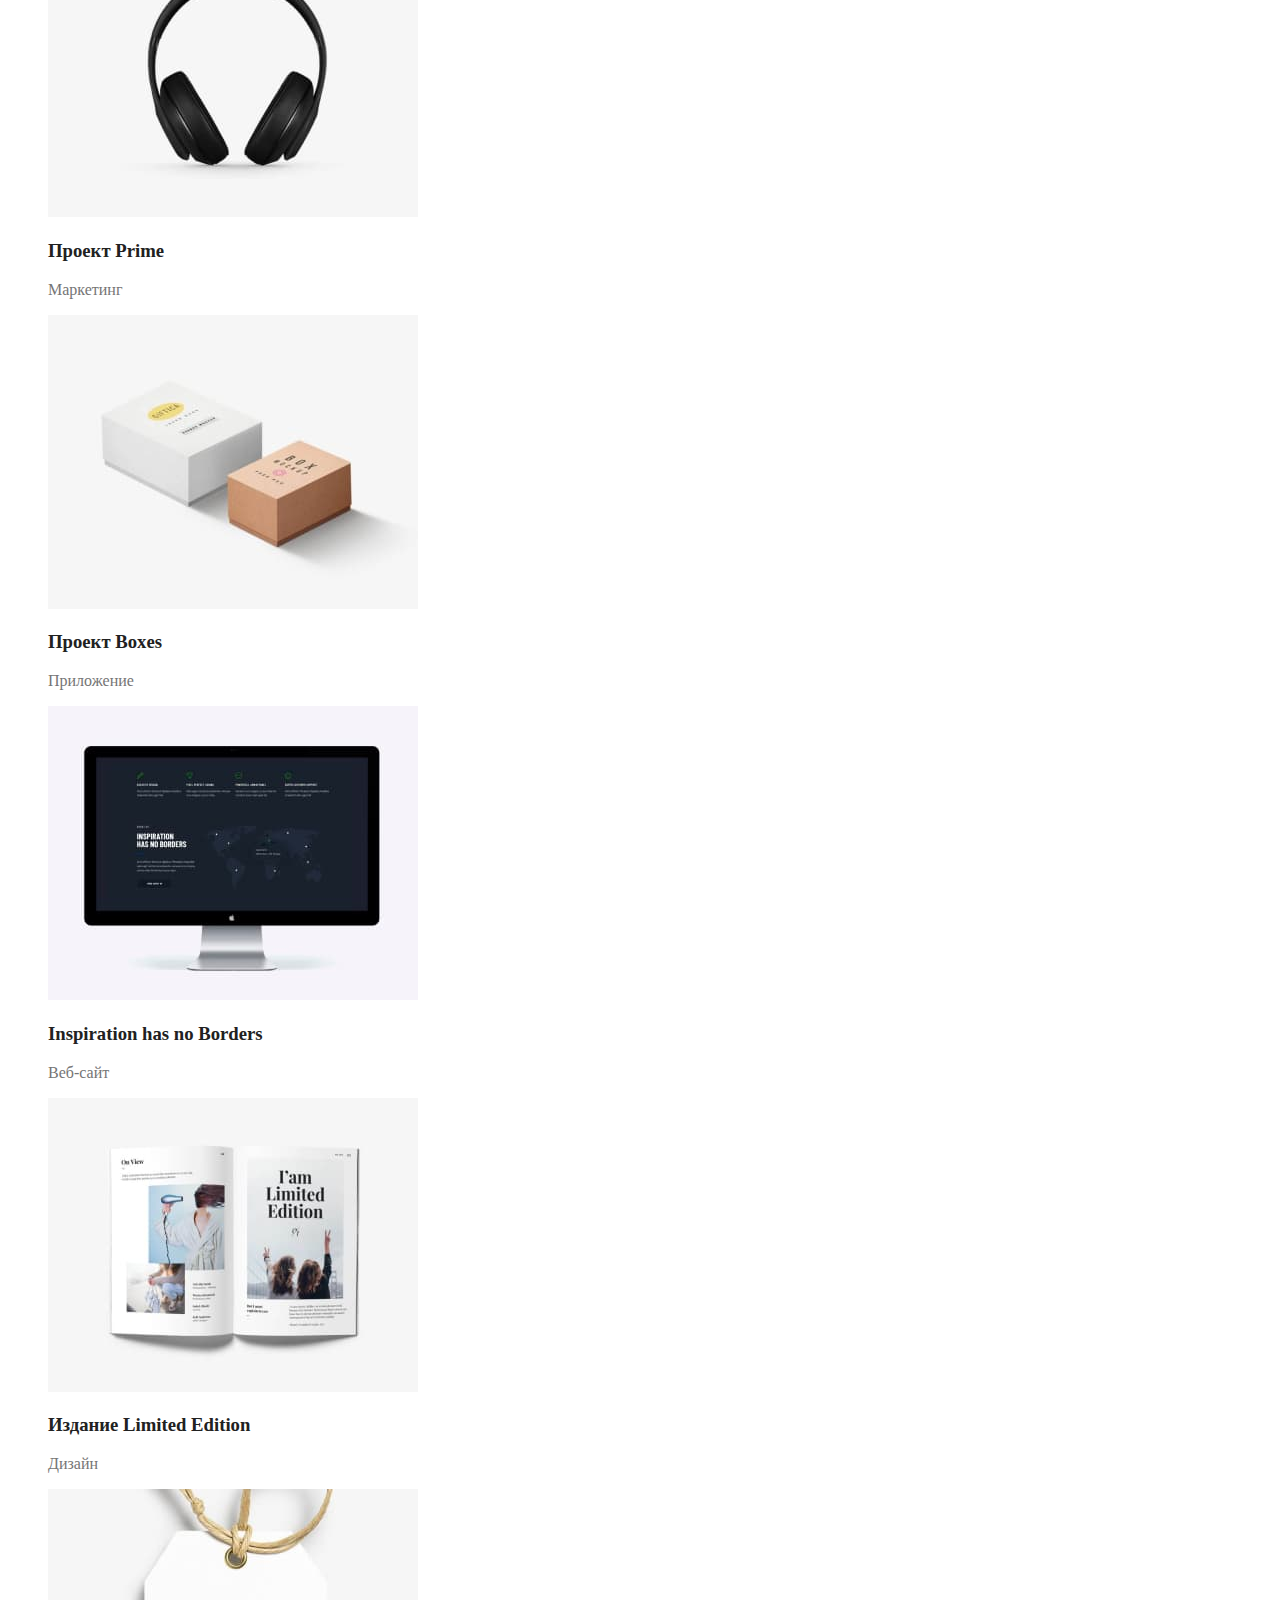
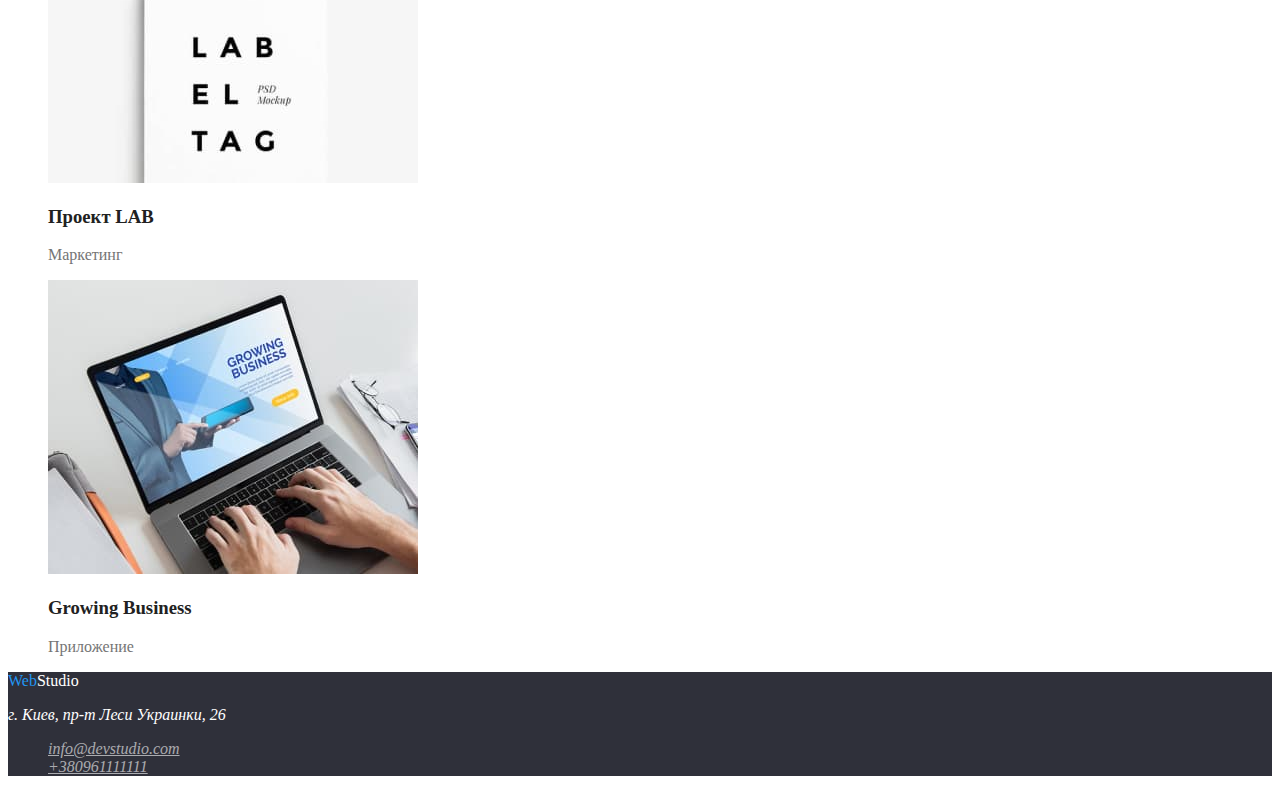
==== commit 4d8b619a: "Финиш основі CSS и цвета" ====
--- a/portfolio.html
+++ b/portfolio.html
@@ -17,7 +17,7 @@
             <a class="nav-logo" href="index.html"><span class="logo-web">Web</span><span class="logo-studio">Studio</span></a>
             <ul class="nav-list">
                 <li><a class="nav-link" href="./index.html">Студия</a></li>
-                <li><a class="nav-link" href="./portfolio.html">Портфолио</a></li>
+                <li><a class="nav-link current" href="./portfolio.html">Портфолио</a></li>
                 <li><a class="nav-link" href="">Контакты</a></li>
             </ul>
         </nav>
--- a/css/styles.css
+++ b/css/styles.css
@@ -12,6 +12,10 @@
   --secondary-text-color: #757575;
   --link-color: #212121;
   --accent-link-color: #2196f3;
+  --btn-primari-btg-color: #f5f4fa;
+  --btn-secondary-btg-color: #2196f3;
+  --btn-primary-text-color: #212121;
+  --btn-secondary-text-color: #ffffff;
 }
 
 body {
@@ -37,8 +41,10 @@
   color: var(--link-color);
 }
 .nav-list .nav-link:hover,
-.nav-list .nav-link:focus,
-.nav-list .nav-link:active {
+.nav-list .nav-link:focus {
+  color: var(--accent-link-color);
+}
+.nav-list .nav-link.current {
   color: var(--accent-link-color);
 }
 
@@ -47,12 +53,12 @@
 }
 /* Стилизирует ссылки авторизации */
 .auth-link {
-  color: #757575;
+  color: var(--link-color);
 }
 
 .auth-link:hover,
 .auth-link:focus {
-  color: #2196f3;
+  color: var(--accent-link-color);
 }
 
 .auth-link {
@@ -60,7 +66,7 @@
 }
 
 .section-title {
-  color: #212121;
+  color: var(--primary-text-color);
 }
 /* Стилизирует герои */
 .hero {
@@ -70,27 +76,27 @@
   color: #ffffff;
 }
 .hero-btn {
-  background-color: #2196f3;
-  color: #ffffff;
+  background-color: var(--btn-secondary-btg-color);
+  color: var(--btn-secondary-text-color);
   cursor: pointer;
 }
 
 /* Стилизирует наши преимущества */
 .benefits-title {
-  color: #212121;
+  color: var(--primary-text-color);
 }
 
 .benefits-text {
-  color: #757575;
+  color: var(--secondary-text-color);
 }
 
 /* Стилизация наша команда */
 
 .team-title-secondary {
-  color: #212121;
+  color: var(--primary-text-color);
 }
 .team-text {
-  color: #757575;
+  color: var(--secondary-text-color);
 }
 /* Стилизация футтер */
 .footer {
@@ -111,23 +117,22 @@
 
 /* Стилизация филтра */
 .filter-btn {
-  background-color: #f5f4fa;
-  color: #212121;
+  background-color: var(--btn-primari-btg-color);
+  color: var(--btn-primary-text-color);
   cursor: pointer;
 }
 .filter-btn:hover,
-.filter-btn:focus,
-.filter-btn:active {
-  background-color: #2196f3;
-  color: #ffffff;
+.filter-btn:focus {
+  background-color: var(--btn-secondary-btg-color);
+  color: var(--btn-secondary-text-color);
 }
 
 /* Стилизация портфолио */
 .portfolio-subtitle {
-  color: #212121;
+  color: var(--primary-text-color);
 }
 .portfolio-text {
-  color: #757575;
+  color: var(--secondary-text-color);
 }
 .portfolio-link {
   text-decoration: none;
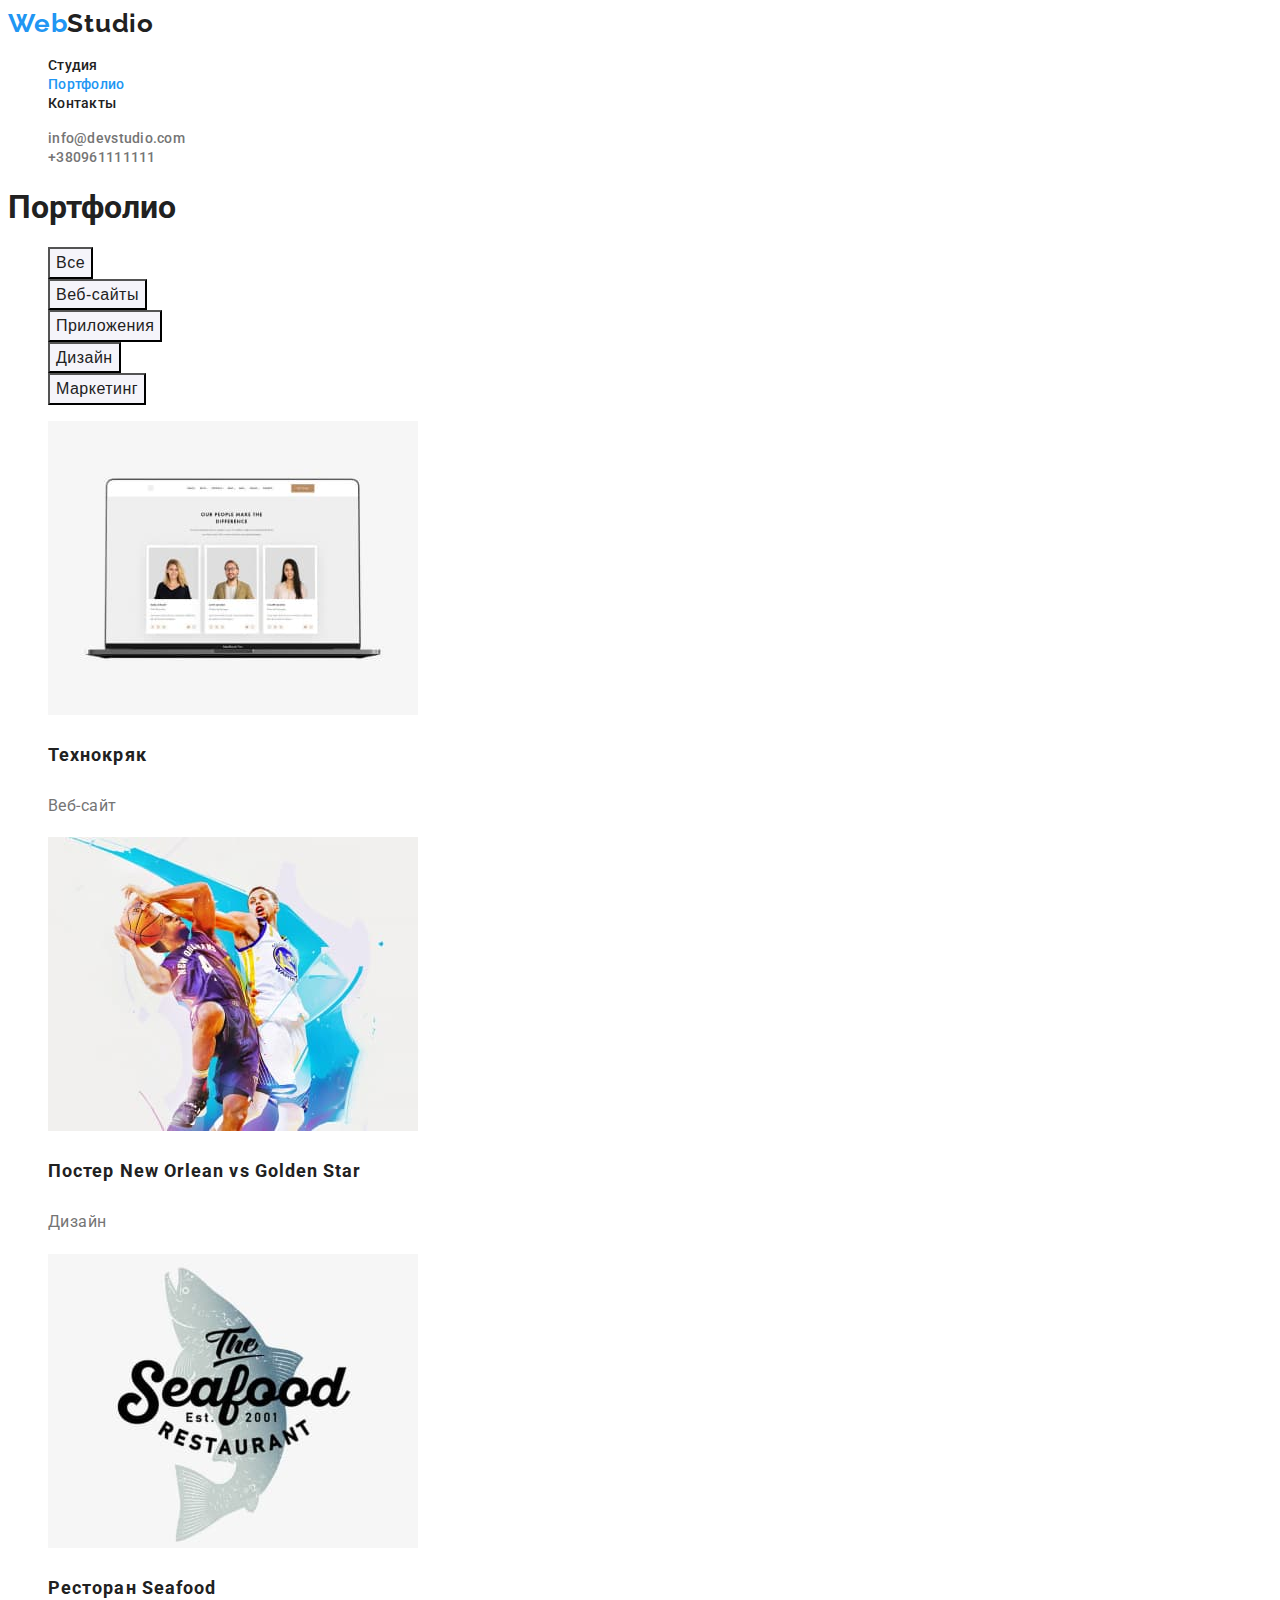
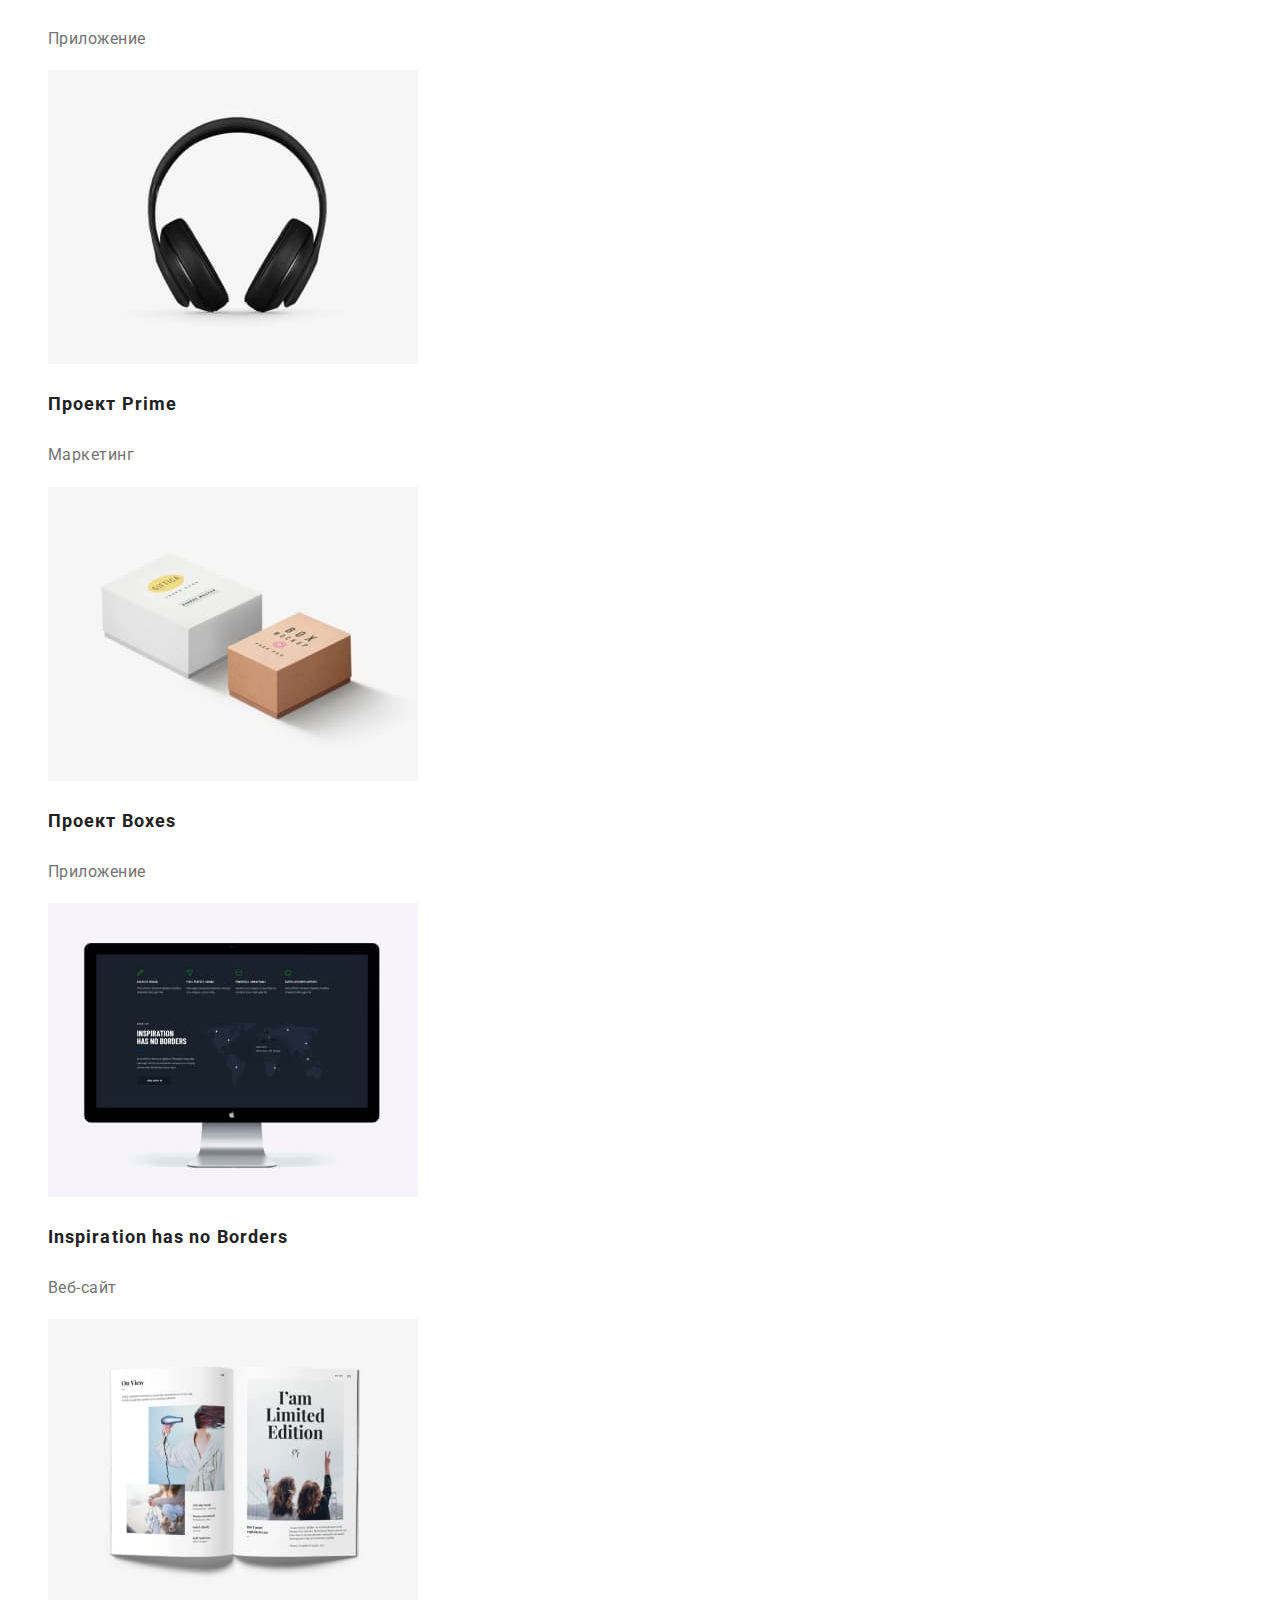
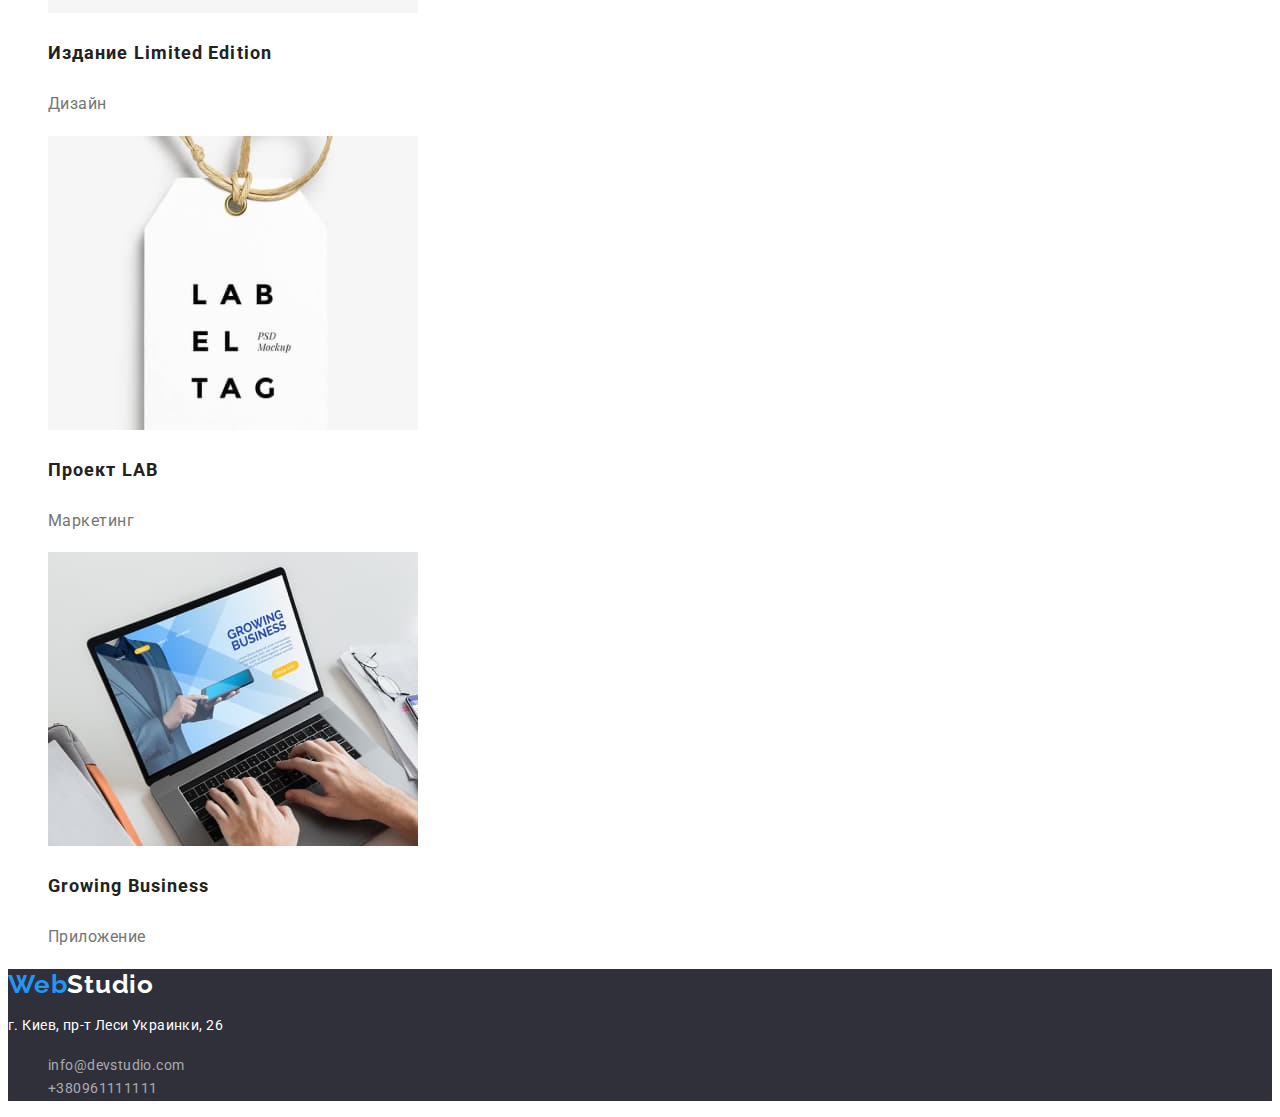
==== commit 3495ef0c: "исправляєм ошибки ч.1" ====
--- a/portfolio.html
+++ b/portfolio.html
@@ -1,5 +1,6 @@
 <!DOCTYPE html>
 <html lang="ru">
+
 <head>
     <meta charset="UTF-8">
     <meta http-equiv="X-UA-Compatible" content="IE=edge">
@@ -7,14 +8,17 @@
     <title>Document</title>
     <link rel="preconnect" href="https://fonts.googleapis.com">
     <link rel="preconnect" href="https://fonts.gstatic.com" crossorigin>
-    <link href="https://fonts.googleapis.com/css2?family=Raleway:wght@700&family=Roboto:wght@400;500;700;900&display=swap" rel="stylesheet">
+    <link
+        href="https://fonts.googleapis.com/css2?family=Raleway:wght@700&family=Roboto:wght@400;500;700;900&display=swap"
+        rel="stylesheet">
     <link rel="stylesheet" href="./css/styles.css">
 </head>
+
 <body>
     <!-- Шапка страници -->
     <header class="header-index">
         <nav class="nav">
-            <a class="nav-logo" href="index.html"><span class="logo-web">Web</span><span class="logo-studio">Studio</span></a>
+            <a class="nav-logo" href="index.html">Web<span class="logo-studio">Studio</span></a>
             <ul class="nav-list">
                 <li><a class="nav-link" href="./index.html">Студия</a></li>
                 <li><a class="nav-link current" href="./portfolio.html">Портфолио</a></li>
@@ -43,21 +47,24 @@
             <ul class="portfolio-list">
                 <li class="portfolio-item">
                     <a class="portfolio-link" href="">
-                        <img class="portfolio-pic" src="./images/image4.jpg" alt="Ноутбук с веб-сайтом" width="370" height="294">
+                        <img class="portfolio-pic" src="./images/image4.jpg" alt="Ноутбук с веб-сайтом" width="370"
+                            height="294">
                         <h3 class="portfolio-subtitle">Технокряк</h3>
                         <p class="portfolio-text">Веб-сайт</p>
                     </a>
                 </li>
                 <li class="portfolio-item">
                     <a class="portfolio-link" href="">
-                        <img class="portfolio-pic" src="./images/image5.jpg" alt="Два игрока в баскетбол" width="370" height="294">
+                        <img class="portfolio-pic" src="./images/image5.jpg" alt="Два игрока в баскетбол" width="370"
+                            height="294">
                         <h3 class="portfolio-subtitle">Постер New Orlean vs Golden Star</h3>
                         <p class="portfolio-text">Дизайн</p>
                     </a>
                 </li>
                 <li class="portfolio-item">
                     <a class="portfolio-link" href="">
-                        <img class="portfolio-pic" src="./images/imae6.jpg" alt="Лого ресторана" width="370" height="294">
+                        <img class="portfolio-pic" src="./images/imae6.jpg" alt="Лого ресторана" width="370"
+                            height="294">
                         <h3 class="portfolio-subtitle">Ресторан Seafood</h3>
                         <p class="portfolio-text">Приложение</p>
                     </a>
@@ -71,35 +78,40 @@
                 </li>
                 <li class="portfolio-item">
                     <a class="portfolio-link" href="">
-                        <img class="portfolio-pic" src="./images/image8.jpg" alt="Две картонные коробки" width="370" height="294">
+                        <img class="portfolio-pic" src="./images/image8.jpg" alt="Две картонные коробки" width="370"
+                            height="294">
                         <h3 class="portfolio-subtitle">Проект Boxes</h3>
                         <p class="portfolio-text">Приложение</p>
                     </a>
                 </li>
                 <li class="portfolio-item">
                     <a class="portfolio-link" href="">
-                        <img class="portfolio-pic" src="./images/image9.jpg" alt="Монитор с веб-сайтом" width="370" height="294">
+                        <img class="portfolio-pic" src="./images/image9.jpg" alt="Монитор с веб-сайтом" width="370"
+                            height="294">
                         <h3 class="portfolio-subtitle">Inspiration has no Borders</h3>
                         <p class="portfolio-text">Веб-сайт</p>
                     </a>
                 </li>
                 <li class="portfolio-item">
                     <a class="portfolio-link" href="">
-                        <img class="portfolio-pic" src="./images/image10.jpg" alt="Развернутый журнал" width="370" height="294">
+                        <img class="portfolio-pic" src="./images/image10.jpg" alt="Развернутый журнал" width="370"
+                            height="294">
                         <h3 class="portfolio-subtitle">Издание Limited Edition</h3>
                         <p class="portfolio-text">Дизайн</p>
                     </a>
                 </li>
                 <li class="portfolio-item">
                     <a class="portfolio-link" href="">
-                        <img class="portfolio-pic" src="./images/image11.jpg" alt="Бирка с лого" width="370" height="294">
+                        <img class="portfolio-pic" src="./images/image11.jpg" alt="Бирка с лого" width="370"
+                            height="294">
                         <h3 class="portfolio-subtitle">Проект LAB</h3>
                         <p class="portfolio-text">Маркетинг</p>
                     </a>
                 </li>
                 <li class="portfolio-item">
                     <a class="portfolio-link" href="">
-                        <img class="portfolio-pic" src="./images/image12.jpg" alt="Работа за ноутбуком" width="370" height="294">
+                        <img class="portfolio-pic" src="./images/image12.jpg" alt="Работа за ноутбуком" width="370"
+                            height="294">
                         <h3 class="portfolio-subtitle">Growing Business</h3>
                         <p class="portfolio-text">Приложение</p>
                     </a>
@@ -111,7 +123,7 @@
 
     <!-- Подвал -->
     <footer class="footer">
-        <a class="nav-logo" href="index.html"><span class="footer-web">Web</span><span class="footer-studio">Studio</span></a>
+        <a class="nav-logo" href="index.html">Web<span class="footer-studio">Studio</span></a>
         <address class="address">
             <p class="address-text">г. Киев, пр-т Леси Украинки, 26</p>
             <ul class="address-list">
@@ -122,4 +134,5 @@
         </address>
     </footer>
 </body>
+
 </html>--- a/css/styles.css
+++ b/css/styles.css
@@ -10,35 +10,57 @@
 :root {
   --primary-text-color: #212121;
   --secondary-text-color: #757575;
+  --address-text-color:#ffffff;
+  --auth-link-color:#757575;
   --link-color: #212121;
   --accent-link-color: #2196f3;
+  --address-link-color:rgba(255, 255, 255, 0.6);
   --btn-primari-btg-color: #f5f4fa;
   --btn-secondary-btg-color: #2196f3;
   --btn-primary-text-color: #212121;
   --btn-secondary-text-color: #ffffff;
+  --primary-background-color:#ffffff;
+  --secondary-background-color:#2f303a;
+  --logo-web-color:#2196f3;
+  --logo-studio-footer:#ffffff;
+  --logo-studio-header:#212121;
+  --hero-title-color:#ffffff;
+  
 }
 
 body {
-  background-color: #ffffff;
-  color: #212121;
-}
-/* Убираэт у всех ссылок подчеркивание */
+  background-color: v(--primary-background-color);
+  color: var(--primary-text-color);
+  font-family: Roboto, sans-serif;
+}
+/* Убираэт точки у всех списков */
 ul {
   list-style: none;
 }
 /* Стилизирует Лого */
 .nav-logo {
   text-decoration: none;
-}
-.logo-web {
-  color: #2196f3;
+  font-family: Raleway, sans-serif;
+  font-style: normal;
+  font-weight: bold;
+  font-size: 26px;
+  line-height: 1.2;
+  letter-spacing: 0.03em;
+}
+.nav-logo {
+  color: var(--logo-web-color);
 }
 .logo-studio {
-  color: #212121;
+  color: var(--logo-studio-header);
 }
 /* Стилизирует ссылки в хедере */
 .nav-link {
   color: var(--link-color);
+  font-style: normal;
+  font-weight: 500;
+  font-size: 14px;
+  line-height: 1.14;
+  letter-spacing: 0.02em;
 }
 .nav-list .nav-link:hover,
 .nav-list .nav-link:focus {
@@ -53,7 +75,12 @@
 }
 /* Стилизирует ссылки авторизации */
 .auth-link {
-  color: var(--link-color);
+  color: var(--auth-link-color);
+  font-style: normal;
+  font-weight: 500;
+  font-size: 14px;
+  line-height: 1.14;
+  letter-spacing: 0.02em;
 }
 
 .auth-link:hover,
@@ -64,55 +91,111 @@
 .auth-link {
   text-decoration: none;
 }
-
+/* Стилизирует h2 */
 .section-title {
   color: var(--primary-text-color);
+  font-weight: bold;
+  font-size: 36px;
+  line-height: 1.2;
+  text-align: center;
+  letter-spacing: 0.03em;
 }
 /* Стилизирует герои */
 .hero {
-  background-color: #2f303a;
+  background-color: var(--secondary-background-color);
 }
 .hero-title {
-  color: #ffffff;
+  color: var(--hero-title-color);
+  font-weight: 900;
+  font-size: 44px;
+  line-height: 1.4;
+  text-align: center;
+  letter-spacing: 0.06em;
+  text-transform: uppercase;
 }
 .hero-btn {
   background-color: var(--btn-secondary-btg-color);
   color: var(--btn-secondary-text-color);
   cursor: pointer;
+  font-style: normal;
+  font-weight: bold;
+  font-size: 16px;
+  line-height: 1.9;
+  display: flex;
+  align-items: center;
+  text-align: center;
+  letter-spacing: 0.06em;
 }
 
 /* Стилизирует наши преимущества */
 .benefits-title {
   color: var(--primary-text-color);
+  font-weight: bold;
+  font-size: 14px;
+  line-height: 1.14;
+  letter-spacing: 0.03em;
+  text-transform: uppercase;
 }
 
 .benefits-text {
   color: var(--secondary-text-color);
+  font-style: normal;
+  font-weight: normal;
+  font-size: 14px;
+  line-height: 1.7;
+  letter-spacing: 0.03em;
 }
 
 /* Стилизация наша команда */
 
 .team-title-secondary {
   color: var(--primary-text-color);
+  font-style: normal;
+  font-weight: 500;
+  font-size: 16px;
+  line-height: 1.2;
+  letter-spacing: 0.03em;
 }
 .team-text {
   color: var(--secondary-text-color);
+  font-style: normal;
+  font-weight: normal;
+  font-size: 16px;
+  line-height: 1.2;
+  letter-spacing: 0.03em;
 }
 /* Стилизация футтер */
 .footer {
-  background-color: #2f303a;
+  background-color: var(--secondary-background-color);
 }
 .footer-web {
-  color: #2196f3;
+  color: var(--logo-web-color);
 }
 .footer-studio {
-  color: #ffffff;
+  color: var(--logo-studio-footer);
 }
 .address-text {
-  color: #ffffff;
+  color: var(--address-text-color);
+  font-style: normal;
+  font-weight: normal;
+  font-size: 14px;
+  line-height: 1.7;
+  letter-spacing: 0.03em;
 }
 .address-link {
-  color: rgba(255, 255, 255, 0.6);
+  color: var(--address-link-color);
+  font-style: normal;
+  font-weight: normal;
+  font-size: 14px;
+  line-height: 1.7;
+  letter-spacing: 0.03em;
+}
+.address-item .address-link:hover,
+.address-item .address-link:focus {
+  color: var(--accent-link-color);
+}
+.address-item .address-link {
+  text-decoration: none;
 }
 
 /* Стилизация филтра */
@@ -120,6 +203,12 @@
   background-color: var(--btn-primari-btg-color);
   color: var(--btn-primary-text-color);
   cursor: pointer;
+  font-style: normal;
+  font-weight: 500;
+  font-size: 16px;
+  line-height: 1.6;
+  text-align: center;
+  letter-spacing: 0.03em;
 }
 .filter-btn:hover,
 .filter-btn:focus {
@@ -130,9 +219,18 @@
 /* Стилизация портфолио */
 .portfolio-subtitle {
   color: var(--primary-text-color);
+  font-weight: bold;
+  font-size: 18px;
+  line-height: 2;
+  letter-spacing: 0.06em;
 }
 .portfolio-text {
   color: var(--secondary-text-color);
+  font-style: normal;
+  font-weight: normal;
+  font-size: 16px;
+  line-height: 1.9;
+  letter-spacing: 0.03em;
 }
 .portfolio-link {
   text-decoration: none;
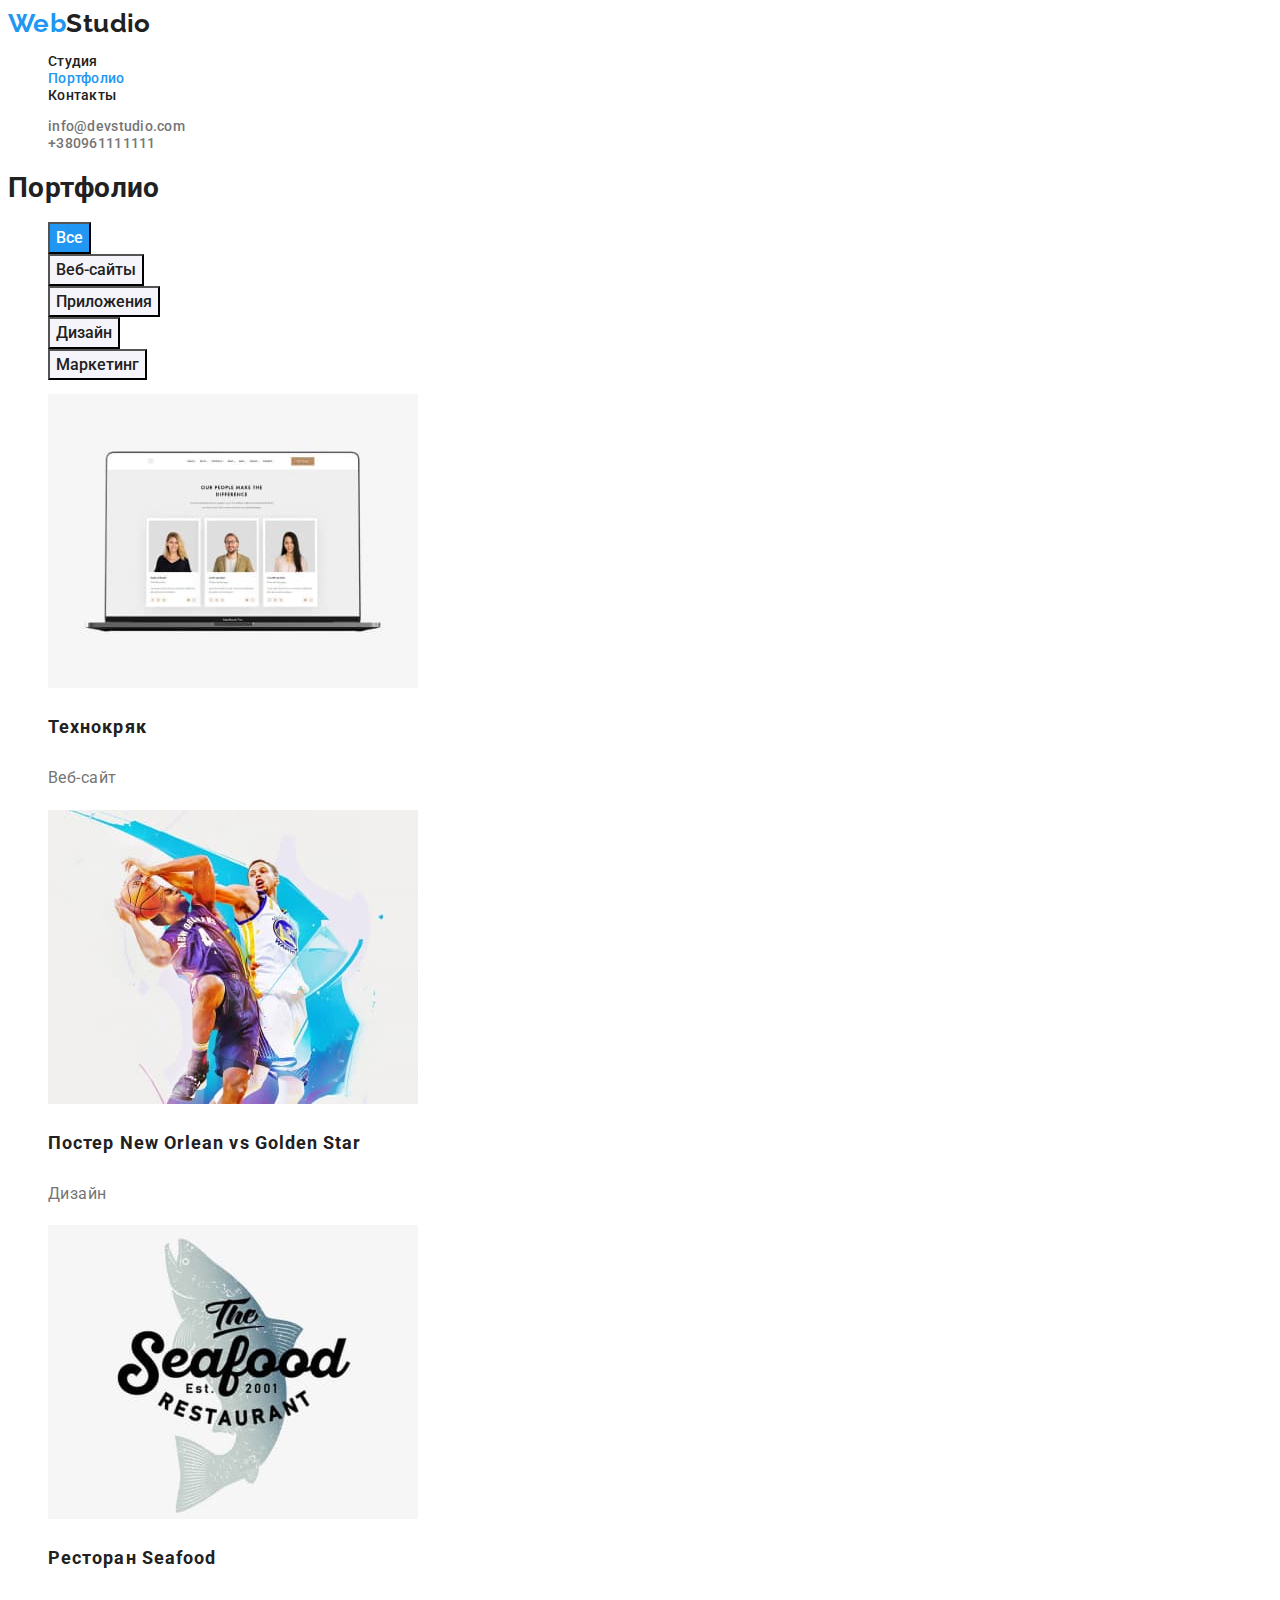
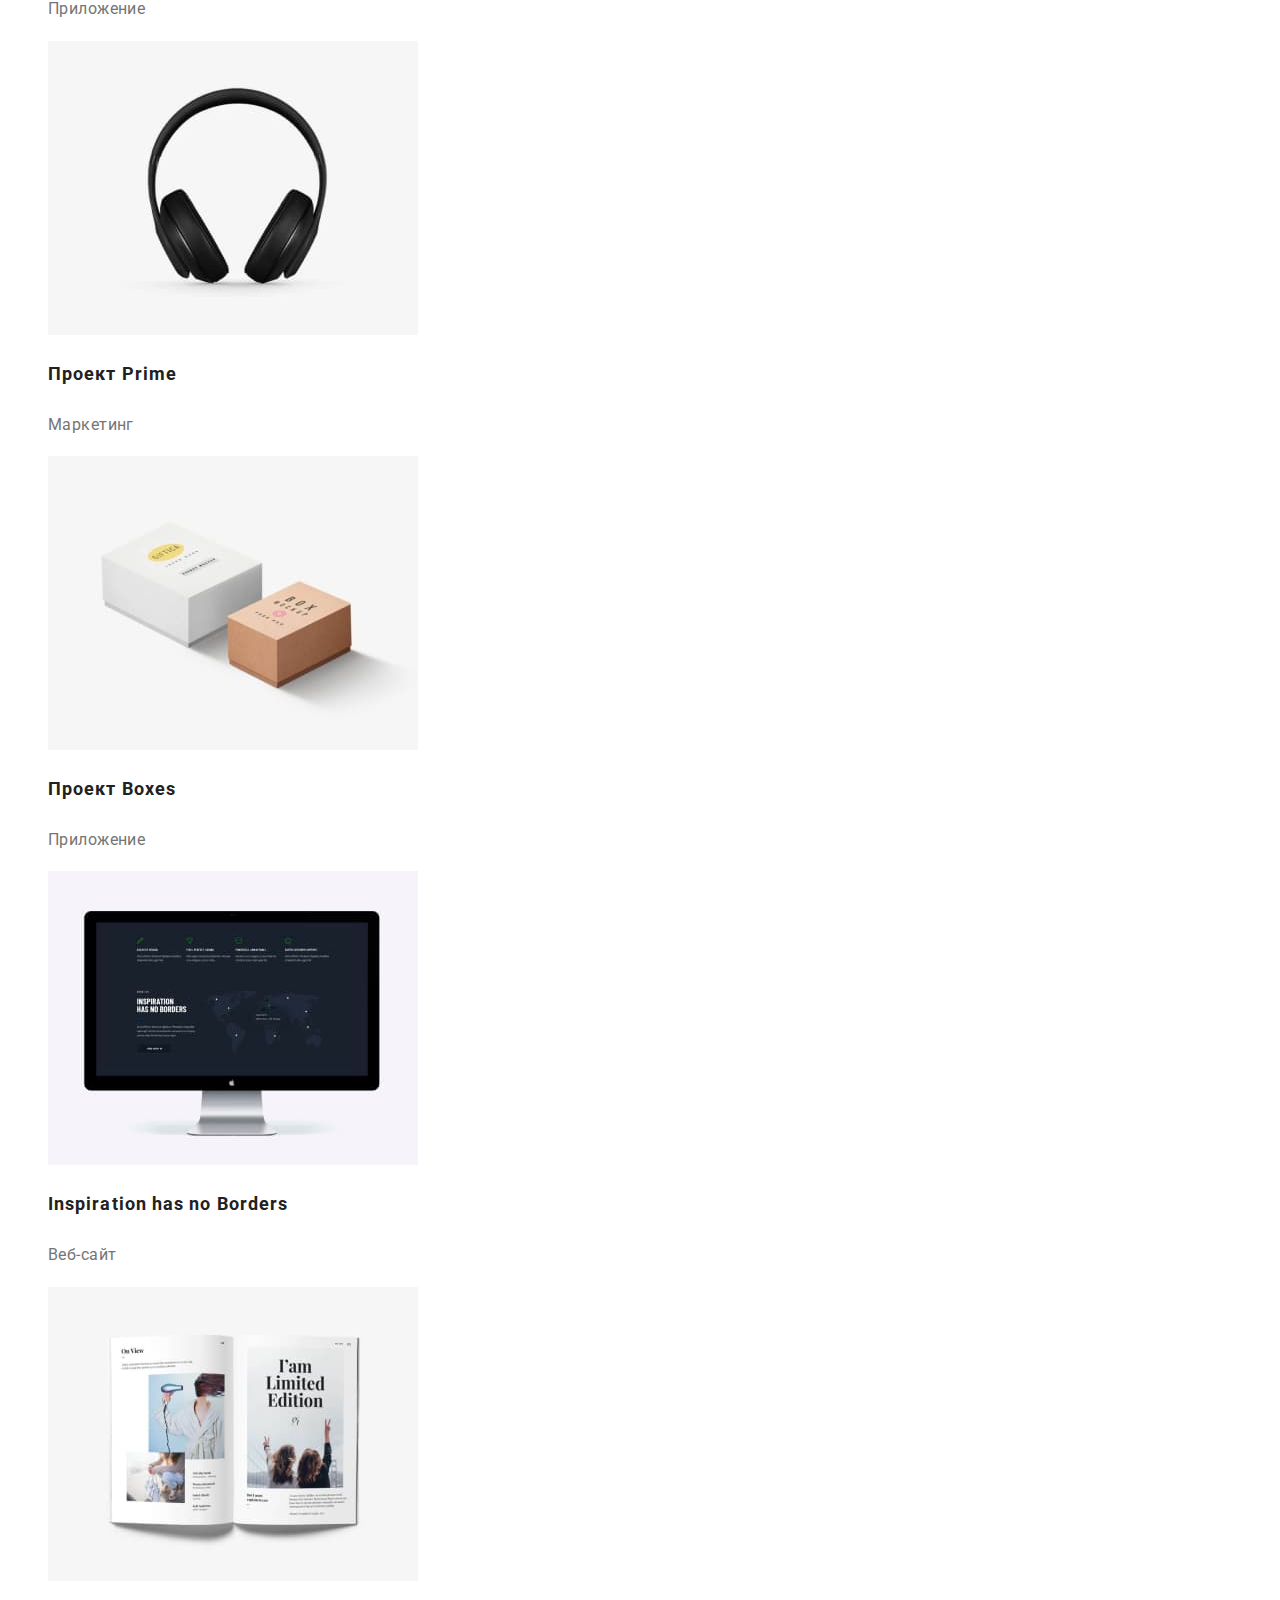
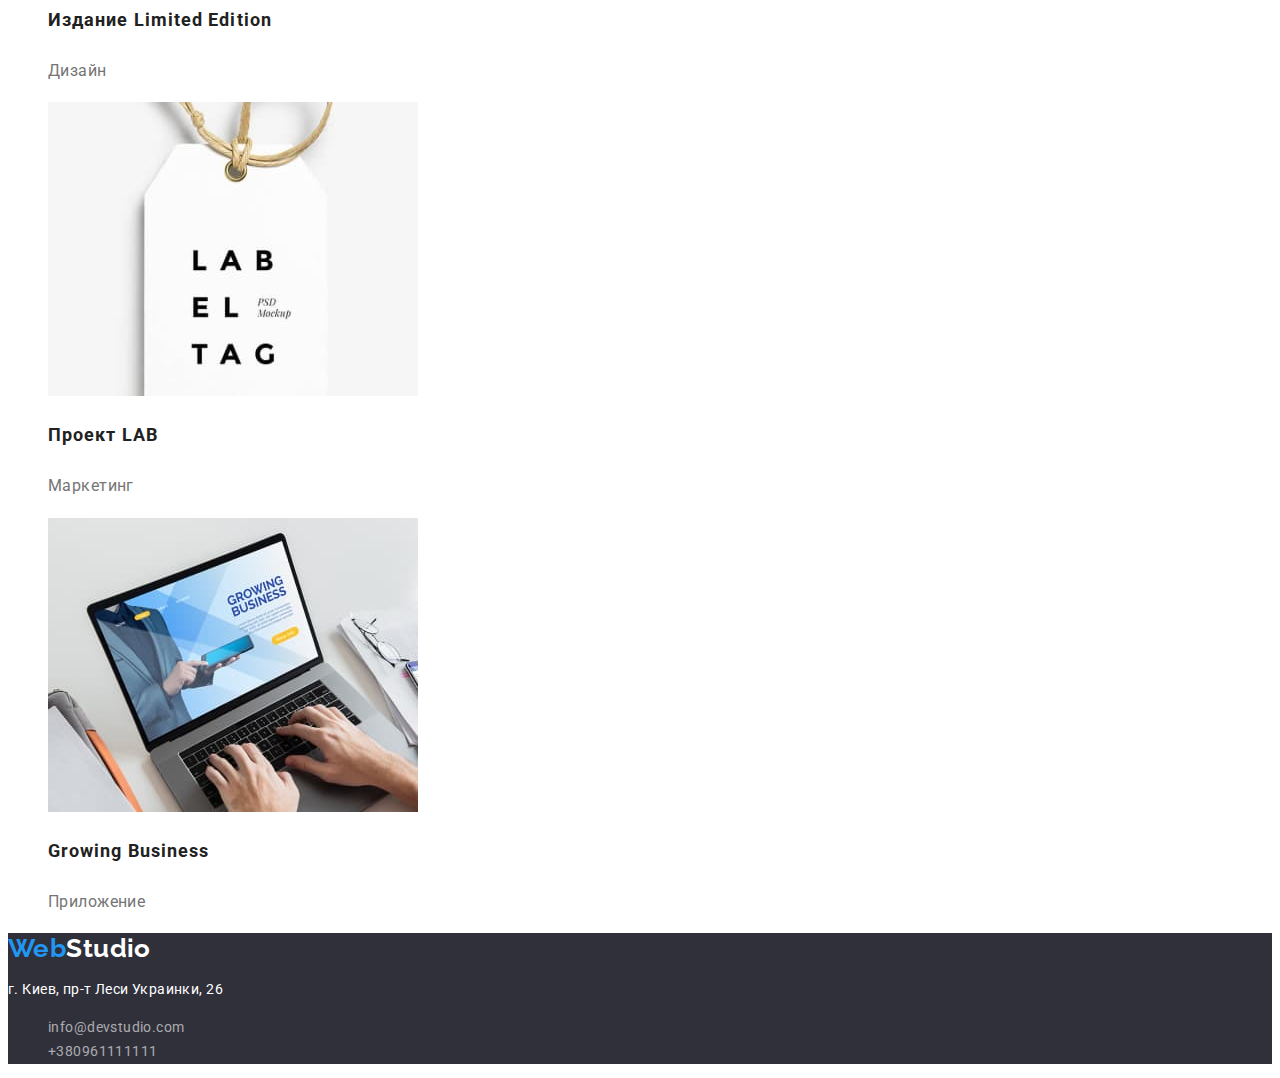
==== commit bdc4b71b: "Исправлены ошибки ресабмита ДЗ2" ====
--- a/portfolio.html
+++ b/portfolio.html
@@ -36,7 +36,7 @@
             <h1 class="portfolio-title">Портфолио</h1>
             <!-- Фільтр -->
             <ul class="filter-list">
-                <li class="filter-item"><button class="filter-btn" type="button">Все</button></li>
+                <li class="filter-item"><button class="filter-btn current" type="button">Все</button></li>
                 <li class="filter-item"><button class="filter-btn" type="button">Веб-сайты</button></li>
                 <li class="filter-item"><button class="filter-btn" type="button">Приложения</button></li>
                 <li class="filter-item"><button class="filter-btn" type="button">Дизайн</button></li>
--- a/css/styles.css
+++ b/css/styles.css
@@ -10,28 +10,31 @@
 :root {
   --primary-text-color: #212121;
   --secondary-text-color: #757575;
-  --address-text-color:#ffffff;
-  --auth-link-color:#757575;
+  --address-text-color: #ffffff;
+  --auth-link-color: #757575;
   --link-color: #212121;
   --accent-link-color: #2196f3;
-  --address-link-color:rgba(255, 255, 255, 0.6);
+  --address-link-color: rgba(255, 255, 255, 0.6);
   --btn-primari-btg-color: #f5f4fa;
   --btn-secondary-btg-color: #2196f3;
   --btn-primary-text-color: #212121;
   --btn-secondary-text-color: #ffffff;
-  --primary-background-color:#ffffff;
-  --secondary-background-color:#2f303a;
-  --logo-web-color:#2196f3;
-  --logo-studio-footer:#ffffff;
-  --logo-studio-header:#212121;
-  --hero-title-color:#ffffff;
-  
+  --primary-background-color: #ffffff;
+  --secondary-background-color: #2f303a;
+  --background-team-color: #f5f4fa;
+  --logo-web-color: #2196f3;
+  --logo-studio-footer: #ffffff;
+  --logo-studio-header: #212121;
+  --hero-title-color: #ffffff;
 }
 
 body {
-  background-color: v(--primary-background-color);
+  background-color: var(--primary-background-color);
   color: var(--primary-text-color);
   font-family: Roboto, sans-serif;
+  font-size: 14px;
+  font-weight: bold;
+  letter-spacing: 0.03em;
 }
 /* Убираэт точки у всех списков */
 ul {
@@ -42,10 +45,8 @@
   text-decoration: none;
   font-family: Raleway, sans-serif;
   font-style: normal;
-  font-weight: bold;
   font-size: 26px;
   line-height: 1.2;
-  letter-spacing: 0.03em;
 }
 .nav-logo {
   color: var(--logo-web-color);
@@ -58,7 +59,6 @@
   color: var(--link-color);
   font-style: normal;
   font-weight: 500;
-  font-size: 14px;
   line-height: 1.14;
   letter-spacing: 0.02em;
 }
@@ -78,7 +78,6 @@
   color: var(--auth-link-color);
   font-style: normal;
   font-weight: 500;
-  font-size: 14px;
   line-height: 1.14;
   letter-spacing: 0.02em;
 }
@@ -91,15 +90,7 @@
 .auth-link {
   text-decoration: none;
 }
-/* Стилизирует h2 */
-.section-title {
-  color: var(--primary-text-color);
-  font-weight: bold;
-  font-size: 36px;
-  line-height: 1.2;
-  text-align: center;
-  letter-spacing: 0.03em;
-}
+
 /* Стилизирует герои */
 .hero {
   background-color: var(--secondary-background-color);
@@ -114,6 +105,7 @@
   text-transform: uppercase;
 }
 .hero-btn {
+  font-family: Roboto;
   background-color: var(--btn-secondary-btg-color);
   color: var(--btn-secondary-text-color);
   cursor: pointer;
@@ -126,14 +118,31 @@
   text-align: center;
   letter-spacing: 0.06em;
 }
-
+/* Стилизирует невидимый заголовок */
+.benefits-main-title {
+  position: absolute;
+  width: 1px;
+  height: 1px;
+  margin: -1px;
+  border: 0;
+  padding: 0;
+
+  white-space: nowrap;
+  clip-path: inset(100%);
+  clip: rect(0 0 0 0);
+  overflow: hidden;
+}
+/* Стилизирует h2 */
+.section-title {
+  color: var(--primary-text-color);
+  font-size: 36px;
+  line-height: 1.2;
+  text-align: center;
+}
 /* Стилизирует наши преимущества */
 .benefits-title {
   color: var(--primary-text-color);
-  font-weight: bold;
-  font-size: 14px;
   line-height: 1.14;
-  letter-spacing: 0.03em;
   text-transform: uppercase;
 }
 
@@ -141,20 +150,21 @@
   color: var(--secondary-text-color);
   font-style: normal;
   font-weight: normal;
-  font-size: 14px;
   line-height: 1.7;
-  letter-spacing: 0.03em;
+  text-transform: uppercase;
 }
 
 /* Стилизация наша команда */
 
+.section-team {
+  background-color: var(--background-team-color);
+}
 .team-title-secondary {
   color: var(--primary-text-color);
   font-style: normal;
   font-weight: 500;
   font-size: 16px;
   line-height: 1.2;
-  letter-spacing: 0.03em;
 }
 .team-text {
   color: var(--secondary-text-color);
@@ -162,7 +172,6 @@
   font-weight: normal;
   font-size: 16px;
   line-height: 1.2;
-  letter-spacing: 0.03em;
 }
 /* Стилизация футтер */
 .footer {
@@ -178,17 +187,13 @@
   color: var(--address-text-color);
   font-style: normal;
   font-weight: normal;
-  font-size: 14px;
   line-height: 1.7;
-  letter-spacing: 0.03em;
 }
 .address-link {
   color: var(--address-link-color);
   font-style: normal;
   font-weight: normal;
-  font-size: 14px;
   line-height: 1.7;
-  letter-spacing: 0.03em;
 }
 .address-item .address-link:hover,
 .address-item .address-link:focus {
@@ -200,6 +205,7 @@
 
 /* Стилизация филтра */
 .filter-btn {
+  font-family: Roboto;
   background-color: var(--btn-primari-btg-color);
   color: var(--btn-primary-text-color);
   cursor: pointer;
@@ -208,18 +214,19 @@
   font-size: 16px;
   line-height: 1.6;
   text-align: center;
-  letter-spacing: 0.03em;
 }
 .filter-btn:hover,
 .filter-btn:focus {
   background-color: var(--btn-secondary-btg-color);
   color: var(--btn-secondary-text-color);
 }
-
+.filter-list .filter-btn.current {
+  background-color: var(--btn-secondary-btg-color);
+  color: var(--btn-secondary-text-color);
+}
 /* Стилизация портфолио */
 .portfolio-subtitle {
   color: var(--primary-text-color);
-  font-weight: bold;
   font-size: 18px;
   line-height: 2;
   letter-spacing: 0.06em;
@@ -230,7 +237,6 @@
   font-weight: normal;
   font-size: 16px;
   line-height: 1.9;
-  letter-spacing: 0.03em;
 }
 .portfolio-link {
   text-decoration: none;
